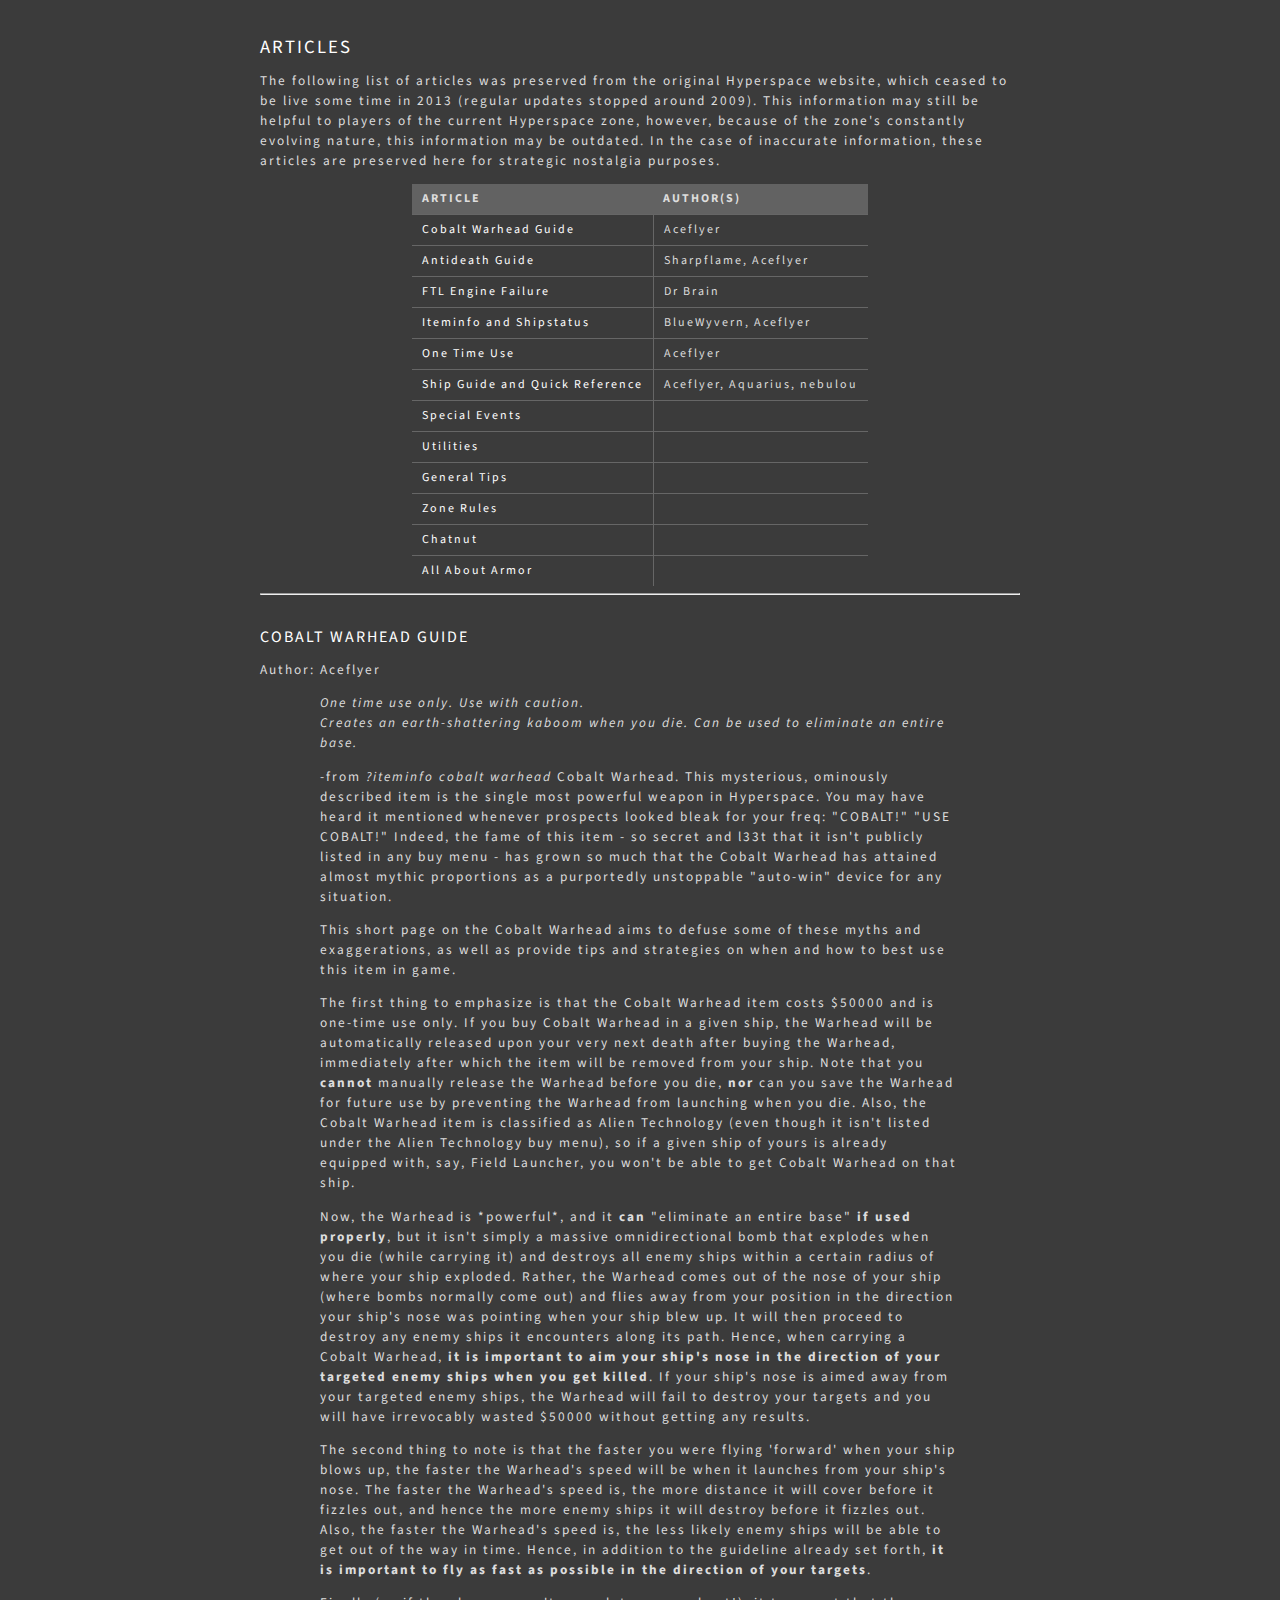
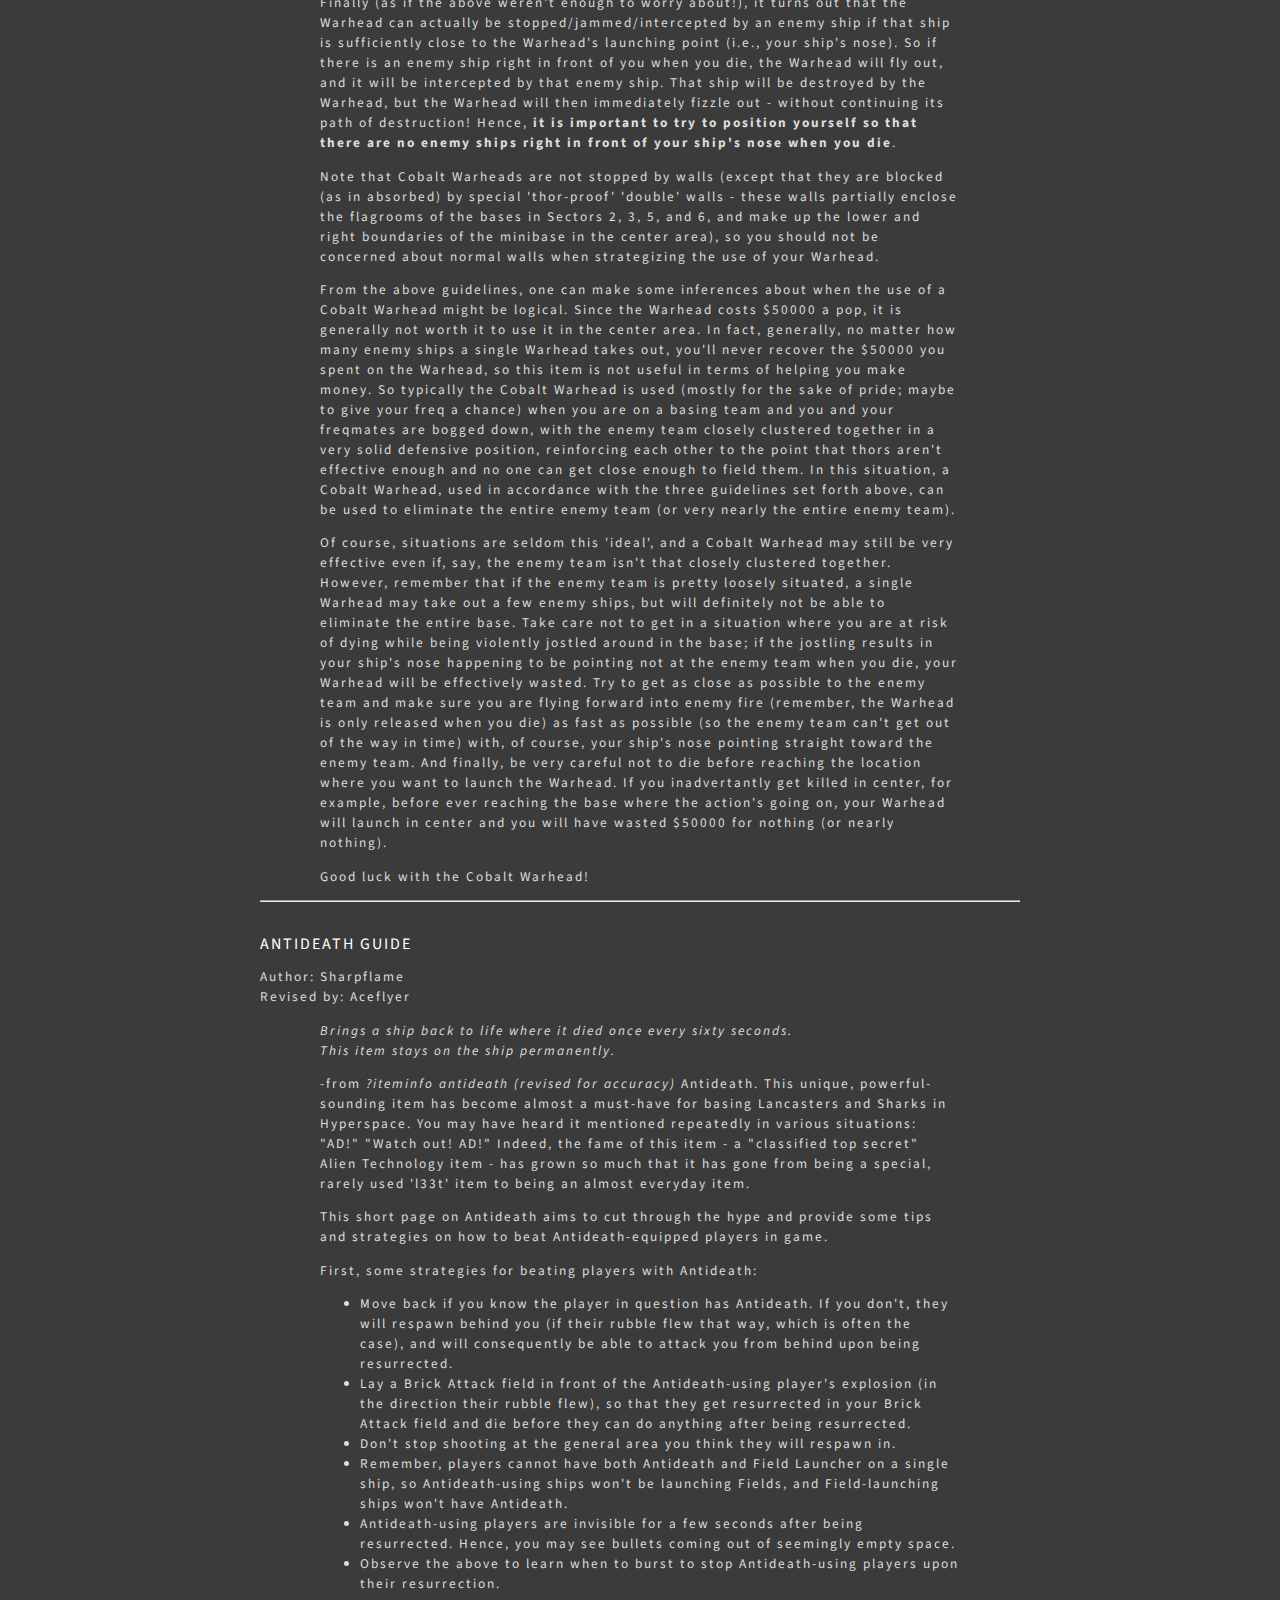
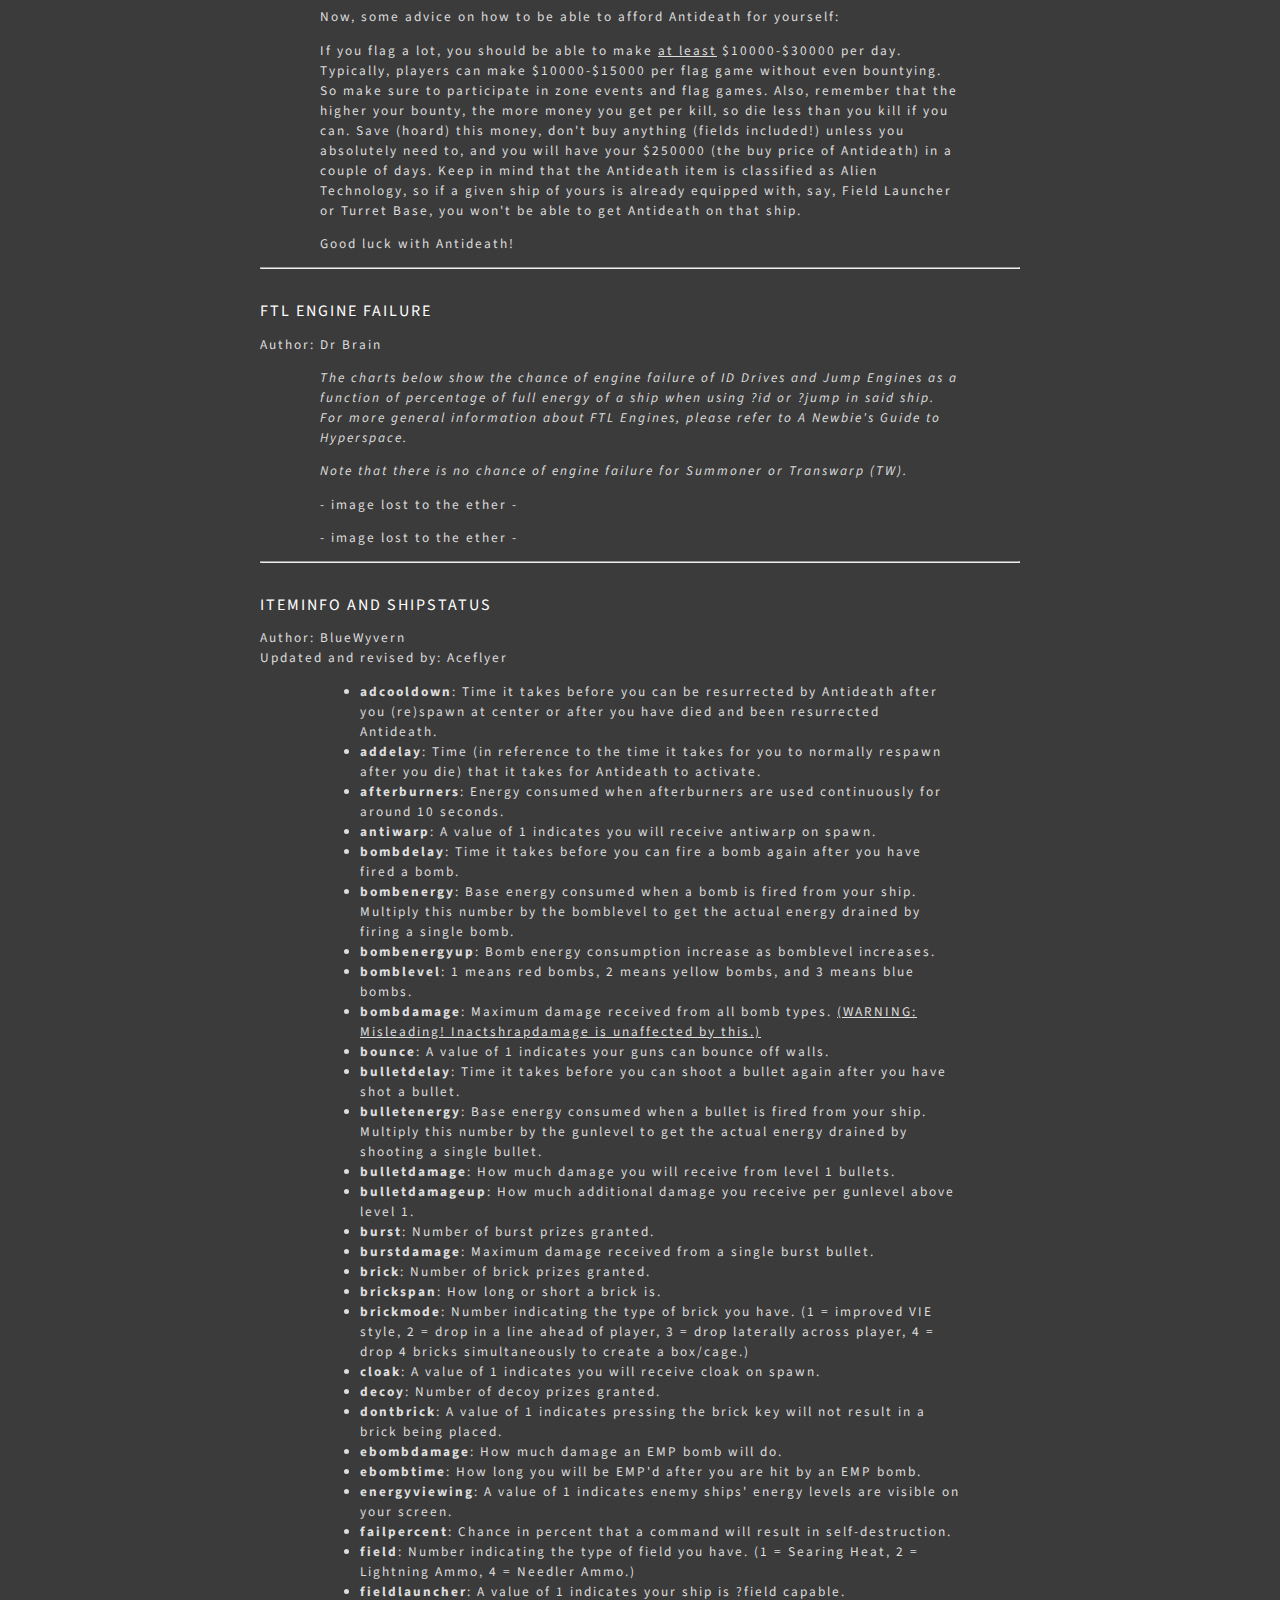
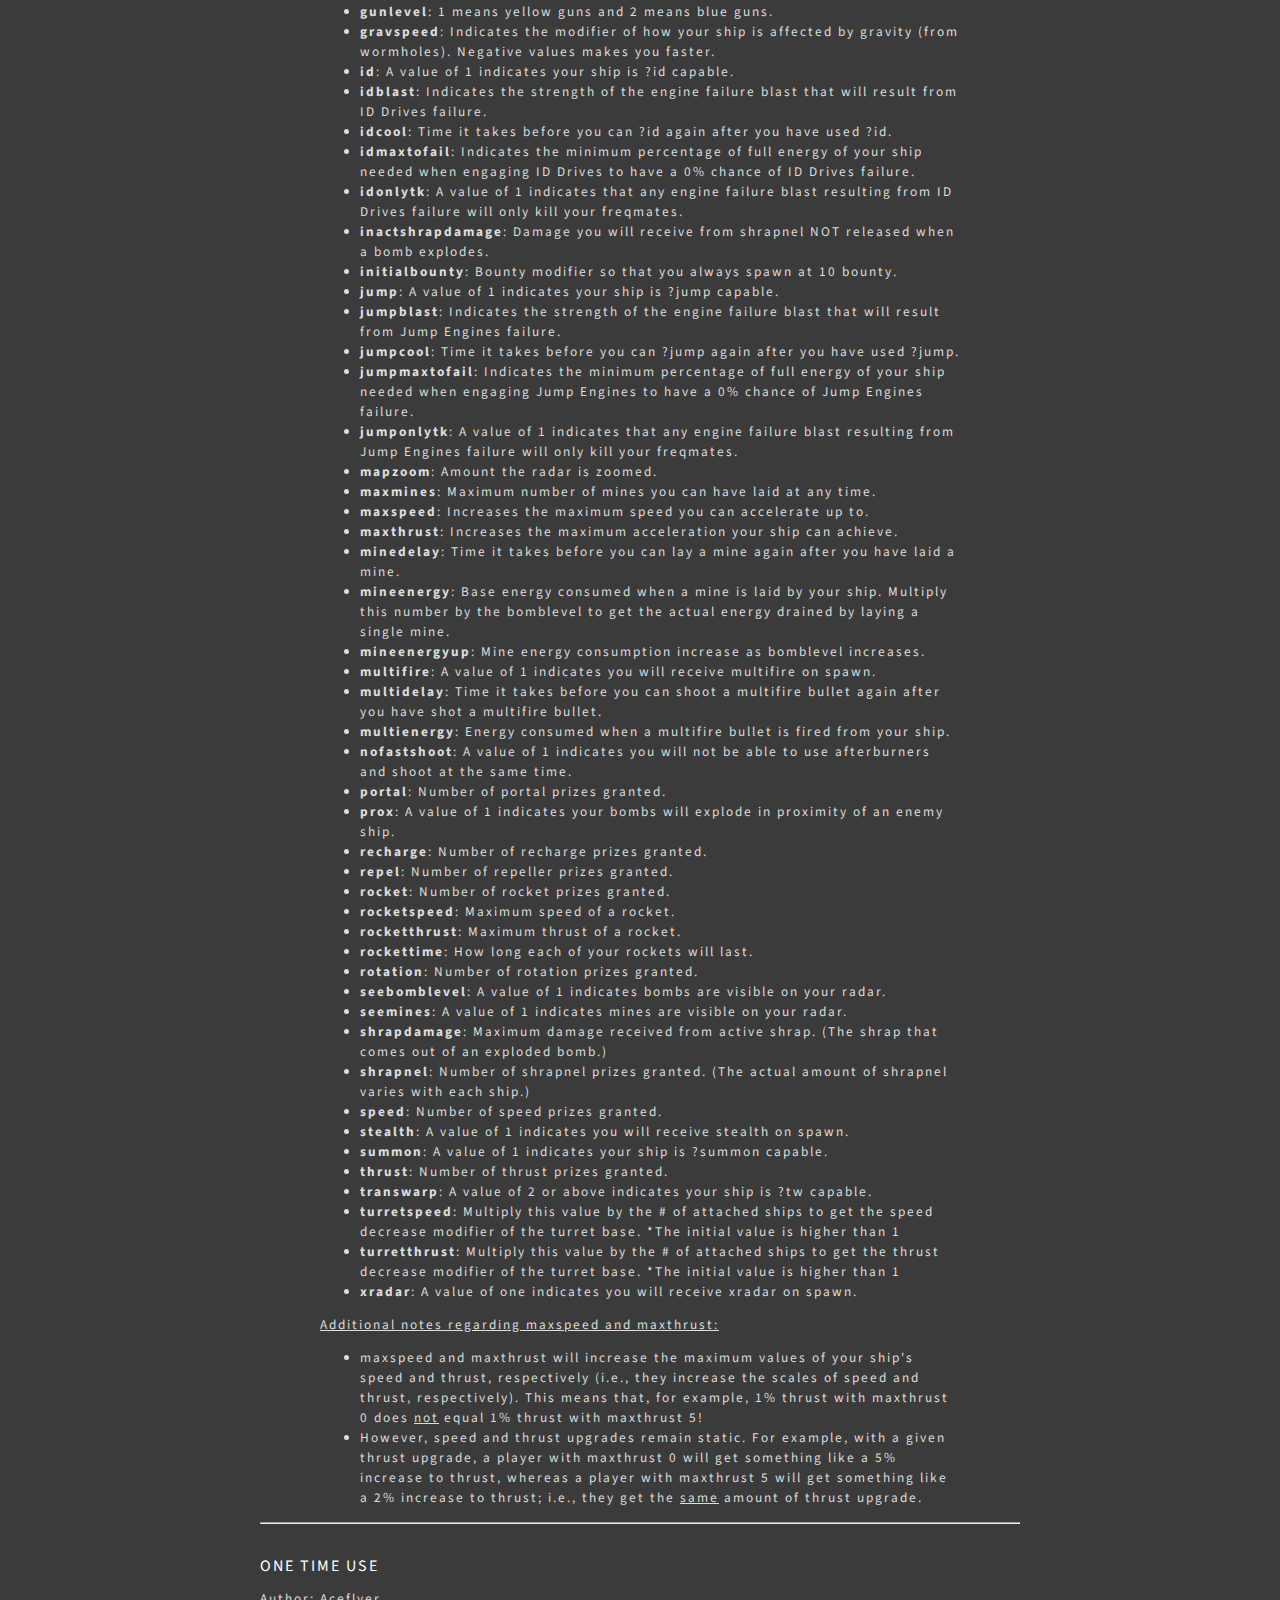
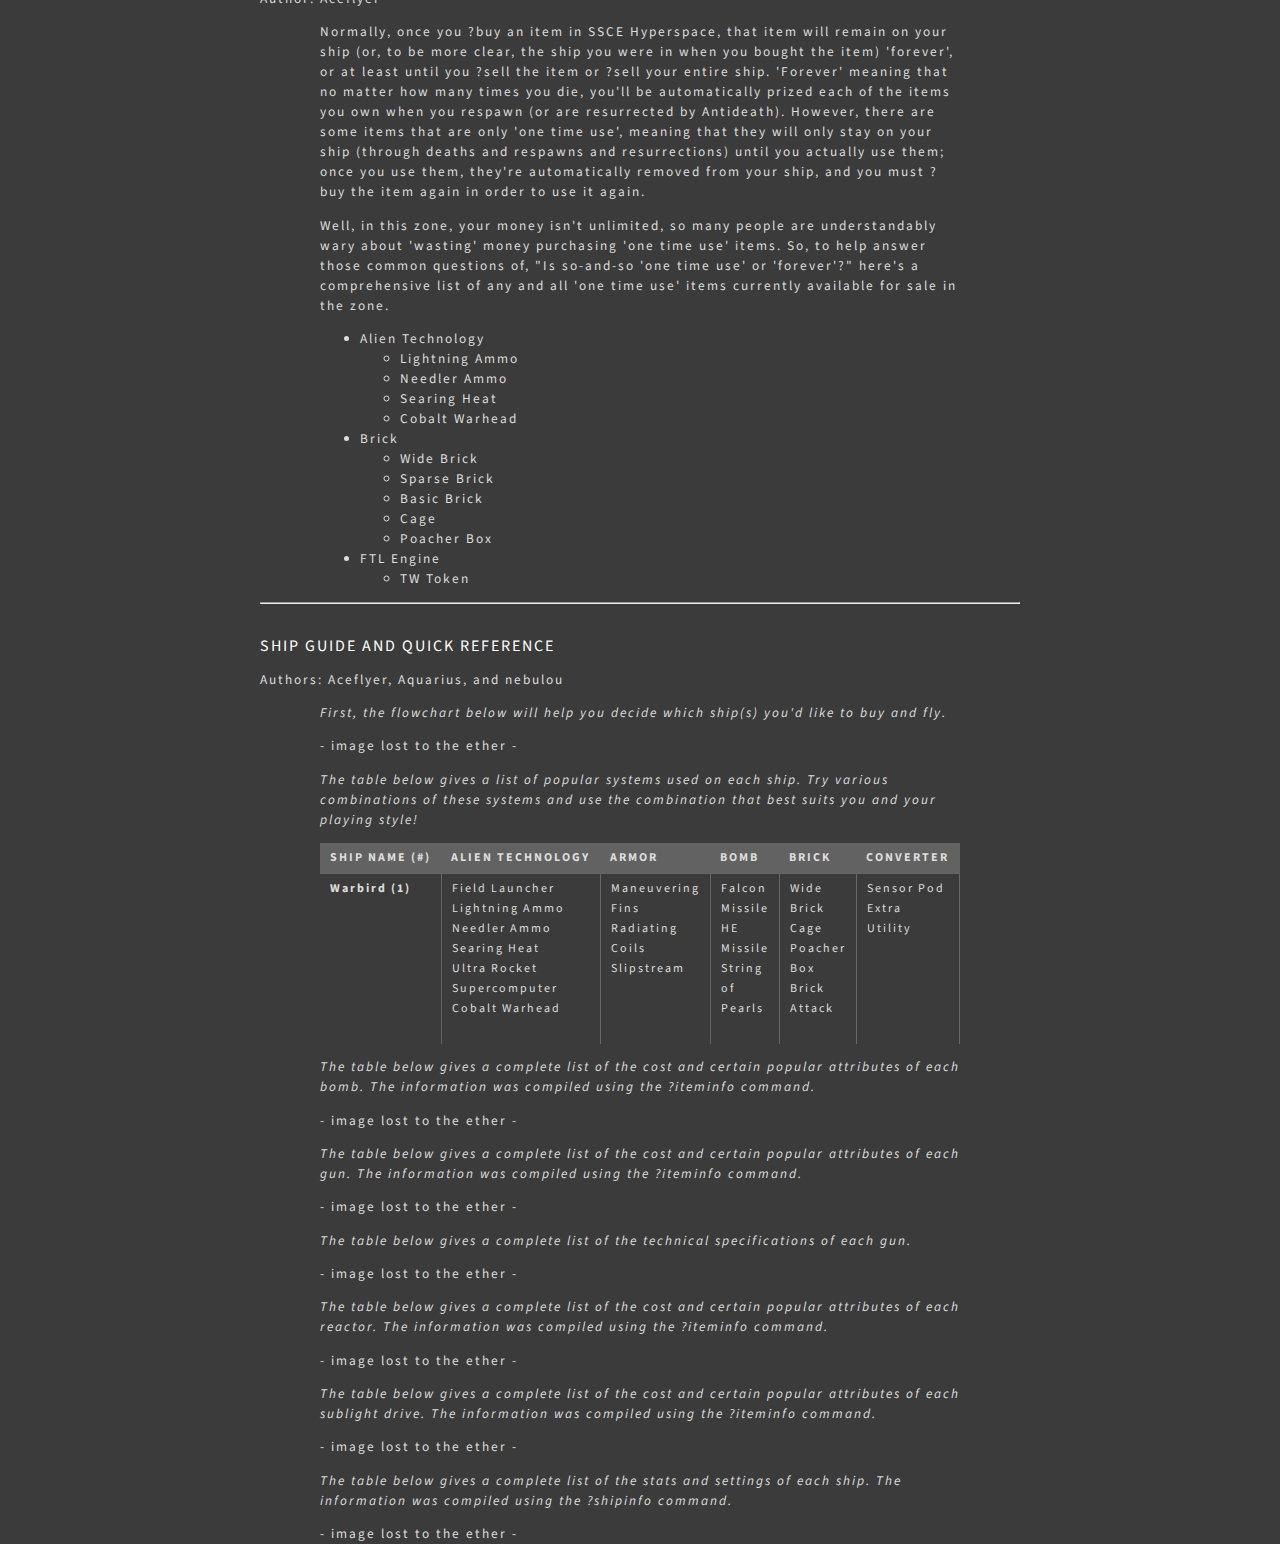
==== articles.html @ e39e13d5 "Posterity (Historical) section added" ====
<!DOCTYPE html>
<html>
<head>
  <title>SSCE Hyperspace</title>
  <meta name="description" content="The one and only SubSpace Continuum zone: SSCE Hyperspace." />
  <meta name="keywords" content="SSCE Hyperspace,Subspace Continuum,Subspace Continuum zone" />
  <meta name="viewport" content="width=device-width, initial-scale=1">
  <link href='http://fonts.googleapis.com/css?family=Source+Sans+Pro:300' rel='stylesheet' type='text/css' />
  <link href='http://fonts.googleapis.com/css?family=Source+Sans+Pro:400' rel='stylesheet' type='text/css' />
  <link rel="shortcut icon" href="favicon.ico" type="image/x-icon">
  <link rel="icon" href="favicon.ico" type="image/x-icon">
  <link rel="stylesheet" type="text/css" href="style.css" />
</head>
<body>
  <div class="center-h" id="container">
    <div id="main-content">
      <a name="staff"></a>
      <h1>Articles</h1>
      <p>The following list of articles was preserved from the original Hyperspace website, which ceased to be live some time in 2013 (regular updates stopped around 2009). This information may still be helpful to players of the current Hyperspace zone, however, because of the zone's constantly evolving nature, this information may be outdated. In the case of inaccurate information, these articles are preserved here for strategic nostalgia purposes.</p>
      <div class="tut">
        <table cellspacing="0">
          <thead>
            <tr>
              <th>Article</th>
              <th>Author(s)</th>
            </tr>
          </thead>
          <tbody>
            <!--
            <tr>
              <td>A Newbie's Guide to Hyperspace</td>
              <td></td>
            </tr>
            -->
            <tr>
              <td><a href="#article4">Cobalt Warhead Guide</a></td>
              <td>Aceflyer</td>
            </tr>
            <tr>
              <td><a href="#article3">Antideath Guide</a></td>
              <td>Sharpflame, Aceflyer</td>
            </tr>
            <tr>
              <td><a href="#article5">FTL Engine Failure</a></td>
              <td>Dr Brain</td>
            </tr>
            <tr>
              <td><a href="#article6">Iteminfo and Shipstatus</a></td>
              <td>BlueWyvern, Aceflyer</td>
            </tr>
            <tr>
              <td><a href="#article7">One Time Use</a></td>
              <td>Aceflyer</td>
            </tr>
            <tr>
              <td><a href="#article8">Ship Guide and Quick Reference</a></td>
              <td>Aceflyer, Aquarius, nebulou</td>
            </tr>
            <tr>
              <td><a href="#article9">Special Events</a></td>
              <td></td>
            </tr>
            <tr>
              <td><a href="#article10">Utilities</a></td>
              <td></td>
            </tr>
            <tr>
              <td><a href="#article11">General Tips</a></td>
              <td></td>
            </tr>
            <tr>
              <td><a href="#article12">Zone Rules</a></td>
              <td></td>
            </tr>
            <tr>
              <td><a href="#article13">Chatnut</a></td>
              <td></td>
            </tr>
            <tr>
              <td><a href="#article14">All About Armor</a></td>
              <td></td>
            </tr>
          </tr>
        </table>
      </div>
      <hr>
      <a name="article4"></a>
      <h2>Cobalt Warhead Guide</h2>
      <p>Author: Aceflyer</p>
      <div class="tut">
        <p><i>One time use only. Use with caution.<br>Creates an earth-shattering kaboom when you die. Can be used to eliminate an entire base.</i></p>
        <p>-from <i>?iteminfo cobalt warhead</i> Cobalt Warhead. This mysterious, ominously described item is the single most powerful weapon in Hyperspace. You may have heard it mentioned whenever prospects looked bleak for your freq: "COBALT!" "USE COBALT!" Indeed, the fame of this item - so secret and l33t that it isn't publicly listed in any buy menu - has grown so much that the Cobalt Warhead has attained almost mythic proportions as a purportedly unstoppable "auto-win" device for any situation.</p>
        <p>This short page on the Cobalt Warhead aims to defuse some of these myths and exaggerations, as well as provide tips and strategies on when and how to best use this item in game.</p>
        <p>The first thing to emphasize is that the Cobalt Warhead item costs $50000 and is one-time use only. If you buy Cobalt Warhead in a given ship, the Warhead will be automatically released upon your very next death after buying the Warhead, immediately after which the item will be removed from your ship. Note that you <b>cannot</b> manually release the Warhead before you die, <b>nor</b> can you save the Warhead for future use by preventing the Warhead from launching when you die. Also, the Cobalt Warhead item is classified as Alien Technology (even though it isn't listed under the Alien Technology buy menu), so if a given ship of yours is already equipped with, say, Field Launcher, you won't be able to get Cobalt Warhead on that ship.</p>
        <p>Now, the Warhead is *powerful*, and it <b>can</b> "eliminate an entire base" <b>if used properly</b>, but it isn't simply a massive omnidirectional bomb that explodes when you die (while carrying it) and destroys all enemy ships within a certain radius of where your ship exploded. Rather, the Warhead comes out of the nose of your ship (where bombs normally come out) and flies away from your position in the direction your ship's nose was pointing when your ship blew up. It will then proceed to destroy any enemy ships it encounters along its path. Hence, when carrying a Cobalt Warhead, <b>it is important to aim your ship's nose in the direction of your targeted enemy ships when you get killed</b>. If your ship's nose is aimed away from your targeted enemy ships, the Warhead will fail to destroy your targets and you will have irrevocably wasted $50000 without getting any results.</p>
        <p>The second thing to note is that the faster you were flying 'forward' when your ship blows up, the faster the Warhead's speed will be when it launches from your ship's nose. The faster the Warhead's speed is, the more distance it will cover before it fizzles out, and hence the more enemy ships it will destroy before it fizzles out. Also, the faster the Warhead's speed is, the less likely enemy ships will be able to get out of the way in time. Hence, in addition to the guideline already set forth, <b>it is important to fly as fast as possible in the direction of your targets</b>.</p>
        <p>Finally (as if the above weren't enough to worry about!), it turns out that the Warhead can actually be stopped/jammed/intercepted by an enemy ship if that ship is sufficiently close to the Warhead's launching point (i.e., your ship's nose). So if there is an enemy ship right in front of you when you die, the Warhead will fly out, and it will be intercepted by that enemy ship. That ship will be destroyed by the Warhead, but the Warhead will then immediately fizzle out - without continuing its path of destruction! Hence, <b>it is important to try to position yourself so that there are no enemy ships right in front of your ship's nose when you die</b>.</p>
        <p>Note that Cobalt Warheads are not stopped by walls (except that they are blocked (as in absorbed) by special 'thor-proof' 'double' walls - these walls partially enclose the flagrooms of the bases in Sectors 2, 3, 5, and 6, and make up the lower and right boundaries of the minibase in the center area), so you should not be concerned about normal walls when strategizing the use of your Warhead.</p>
        <p>From the above guidelines, one can make some inferences about when the use of a Cobalt Warhead might be logical. Since the Warhead costs $50000 a pop, it is generally not worth it to use it in the center area. In fact, generally, no matter how many enemy ships a single Warhead takes out, you'll never recover the $50000 you spent on the Warhead, so this item is not useful in terms of helping you make money. So typically the Cobalt Warhead is used (mostly for the sake of pride; maybe to give your freq a chance) when you are on a basing team and you and your freqmates are bogged down, with the enemy team closely clustered together in a very solid defensive position, reinforcing each other to the point that thors aren't effective enough and no one can get close enough to field them. In this situation, a Cobalt Warhead, used in accordance with the three guidelines set forth above, can be used to eliminate the entire enemy team (or very nearly the entire enemy team).</p>
        <p>Of course, situations are seldom this 'ideal', and a Cobalt Warhead may still be very effective even if, say, the enemy team isn't that closely clustered together. However, remember that if the enemy team is pretty loosely situated, a single Warhead may take out a few enemy ships, but will definitely not be able to eliminate the entire base. Take care not to get in a situation where you are at risk of dying while being violently jostled around in the base; if the jostling results in your ship's nose happening to be pointing not at the enemy team when you die, your Warhead will be effectively wasted. Try to get as close as possible to the enemy team and make sure you are flying forward into enemy fire (remember, the Warhead is only released when you die) as fast as possible (so the enemy team can't get out of the way in time) with, of course, your ship's nose pointing straight toward the enemy team. And finally, be very careful not to die before reaching the location where you want to launch the Warhead. If you inadvertantly get killed in center, for example, before ever reaching the base where the action's going on, your Warhead will launch in center and you will have wasted $50000 for nothing (or nearly nothing).</p>
        <p>Good luck with the Cobalt Warhead!</p>
      </div>
      <hr>
      <a name="article3"></a>
      <h2>Antideath Guide</h2>
      <p>Author: Sharpflame<br>Revised by: Aceflyer</p>
      <div class="tut">
        <p><i>Brings a ship back to life where it died once every sixty seconds.<br>This item stays on the ship permanently.</i></p>
        <p>-from <i>?iteminfo antideath (revised for accuracy)</i> Antideath. This unique, powerful-sounding item has become almost a must-have for basing Lancasters and Sharks in Hyperspace. You may have heard it mentioned repeatedly in various situations: "AD!" "Watch out! AD!" Indeed, the fame of this item - a "classified top secret" Alien Technology item - has grown so much that it has gone from being a special, rarely used 'l33t' item to being an almost everyday item.</p>
        <p>This short page on Antideath aims to cut through the hype and provide some tips and strategies on how to beat Antideath-equipped players in game.</p>
        <p>First, some strategies for beating players with Antideath:</p>
        <ul>
          <li>Move back if you know the player in question has Antideath. If you don't, they will respawn behind you (if their rubble flew that way, which is often the case), and will consequently be able to attack you from behind upon being resurrected.</li>
          <li>Lay a Brick Attack field in front of the Antideath-using player's explosion (in the direction their rubble flew), so that they get resurrected in your Brick Attack field and die before they can do anything after being resurrected.</li>
          <li>Don't stop shooting at the general area you think they will respawn in.</li>
          <li>Remember, players cannot have both Antideath and Field Launcher on a single ship, so Antideath-using ships won't be launching Fields, and Field-launching ships won't have Antideath.</li>
          <li>Antideath-using players are invisible for a few seconds after being resurrected. Hence, you may see bullets coming out of seemingly empty space.</li>
          <li>Observe the above to learn when to burst to stop Antideath-using players upon their resurrection.</li>
        </ul>
        <p>Now, some advice on how to be able to afford Antideath for yourself:</p>
        <p>If you flag a lot, you should be able to make <u>at least</u> $10000-$30000 per day. Typically, players can make $10000-$15000 per flag game without even bountying. So make sure to participate in zone events and flag games. Also, remember that the higher your bounty, the more money you get per kill, so die less than you kill if you can. Save (hoard) this money, don't buy anything (fields included!) unless you absolutely need to, and you will have your $250000 (the buy price of Antideath) in a couple of days. Keep in mind that the Antideath item is classified as Alien Technology, so if a given ship of yours is already equipped with, say, Field Launcher or Turret Base, you won't be able to get Antideath on that ship.</p>
        <p>Good luck with Antideath!</p>
      </div>
      <hr>
      <a name="article5"></a>
      <h2>FTL Engine Failure</h2>
      <p>Author: Dr Brain</p>
      <div class="tut">
        <p><i>The charts below show the chance of engine failure of ID Drives and Jump Engines as a function of percentage of full energy of a ship when using ?id or ?jump in said ship.<br>For more general information about FTL Engines, please refer to A Newbie's Guide to Hyperspace.</i></p>
        <p><i>Note that there is no chance of engine failure for Summoner or Transwarp (TW).</i></p>
        <p>- image lost to the ether -</p>
        <p>- image lost to the ether -</p>
      </div>
      <hr>
      <a name="article6"></a>
      <h2>Iteminfo and Shipstatus</h2>
      <p>Author: BlueWyvern<br>Updated and revised by: Aceflyer</p>
      <div class="tut">
        <ul>
          <li><b>adcooldown</b>: Time it takes before you can be resurrected by Antideath after you (re)spawn at center or after you have died and been resurrected Antideath.</li>
          <li><b>addelay</b>: Time (in reference to the time it takes for you to normally respawn after you die) that it takes for Antideath to activate.</li>
          <li><b>afterburners</b>: Energy consumed when afterburners are used continuously for around 10 seconds.</li>
          <li><b>antiwarp</b>: A value of 1 indicates you will receive antiwarp on spawn.</li>
          <li><b>bombdelay</b>: Time it takes before you can fire a bomb again after you have fired a bomb.</li>
          <li><b>bombenergy</b>: Base energy consumed when a bomb is fired from your ship. Multiply this number by the bomblevel to get the actual energy drained by firing a single bomb.</li>
          <li><b>bombenergyup</b>: Bomb energy consumption increase as bomblevel increases.</li>
          <li><b>bomblevel</b>: 1 means red bombs, 2 means yellow bombs, and 3 means blue bombs.</li>
          <li><b>bombdamage</b>: Maximum damage received from all bomb types. <u>(WARNING: Misleading! Inactshrapdamage is unaffected by this.)</u></li>
          <li><b>bounce</b>: A value of 1 indicates your guns can bounce off walls.</li>
          <li><b>bulletdelay</b>: Time it takes before you can shoot a bullet again after you have shot a bullet.</li>
          <li><b>bulletenergy</b>: Base energy consumed when a bullet is fired from your ship. Multiply this number by the gunlevel to get the actual energy drained by shooting a single bullet.</li>
          <li><b>bulletdamage</b>: How much damage you will receive from level 1 bullets.</li>
          <li><b>bulletdamageup</b>: How much additional damage you receive per gunlevel above level 1.</li>
          <li><b>burst</b>: Number of burst prizes granted.</li>
          <li><b>burstdamage</b>: Maximum damage received from a single burst bullet.</li>
          <li><b>brick</b>: Number of brick prizes granted.</li>
          <li><b>brickspan</b>: How long or short a brick is.</li>
          <li><b>brickmode</b>: Number indicating the type of brick you have. (1 = improved VIE style, 2 = drop in a line ahead of player, 3 = drop laterally across player, 4 = drop 4 bricks simultaneously to create a box/cage.)</li>
          <li><b>cloak</b>: A value of 1 indicates you will receive cloak on spawn.</li>
          <li><b>decoy</b>: Number of decoy prizes granted.</li>
          <li><b>dontbrick</b>: A value of 1 indicates pressing the brick key will not result in a brick being placed.</li>
          <li><b>ebombdamage</b>: How much damage an EMP bomb will do.</li>
          <li><b>ebombtime</b>: How long you will be EMP'd after you are hit by an EMP bomb.</li>
          <li><b>energyviewing</b>: A value of 1 indicates enemy ships' energy levels are visible on your screen.</li>
          <li><b>failpercent</b>: Chance in percent that a command will result in self-destruction.</li>
          <li><b>field</b>: Number indicating the type of field you have. (1 = Searing Heat, 2 = Lightning Ammo, 4 = Needler Ammo.)</li>
          <li><b>fieldlauncher</b>: A value of 1 indicates your ship is ?field capable.</li>
          <li><b>gunlevel</b>: 1 means yellow guns and 2 means blue guns.</li>
          <li><b>gravspeed</b>: Indicates the modifier of how your ship is affected by gravity (from wormholes). Negative values makes you faster.</li>
          <li><b>id</b>: A value of 1 indicates your ship is ?id capable.</li>
          <li><b>idblast</b>: Indicates the strength of the engine failure blast that will result from ID Drives failure.</li>
          <li><b>idcool</b>: Time it takes before you can ?id again after you have used ?id.</li>
          <li><b>idmaxtofail</b>: Indicates the minimum percentage of full energy of your ship needed when engaging ID Drives to have a 0% chance of ID Drives failure.</li>
          <li><b>idonlytk</b>: A value of 1 indicates that any engine failure blast resulting from ID Drives failure will only kill your freqmates.</li>
          <li><b>inactshrapdamage</b>: Damage you will receive from shrapnel NOT released when a bomb explodes.</li>
          <li><b>initialbounty</b>: Bounty modifier so that you always spawn at 10 bounty.</li>
          <li><b>jump</b>: A value of 1 indicates your ship is ?jump capable.</li>
          <li><b>jumpblast</b>: Indicates the strength of the engine failure blast that will result from Jump Engines failure.</li>
          <li><b>jumpcool</b>: Time it takes before you can ?jump again after you have used ?jump.</li>
          <li><b>jumpmaxtofail</b>: Indicates the minimum percentage of full energy of your ship needed when engaging Jump Engines to have a 0% chance of Jump Engines failure.</li>
          <li><b>jumponlytk</b>: A value of 1 indicates that any engine failure blast resulting from Jump Engines failure will only kill your freqmates.</li>
          <li><b>mapzoom</b>: Amount the radar is zoomed.</li>
          <li><b>maxmines</b>: Maximum number of mines you can have laid at any time.</li>
          <li><b>maxspeed</b>: Increases the maximum speed you can accelerate up to.</li>
          <li><b>maxthrust</b>: Increases the maximum acceleration your ship can achieve.</li>
          <li><b>minedelay</b>: Time it takes before you can lay a mine again after you have laid a mine.</li>
          <li><b>mineenergy</b>: Base energy consumed when a mine is laid by your ship. Multiply this number by the bomblevel to get the actual energy drained by laying a single mine.</li>
          <li><b>mineenergyup</b>: Mine energy consumption increase as bomblevel increases.</li>
          <li><b>multifire</b>: A value of 1 indicates you will receive multifire on spawn.</li>
          <li><b>multidelay</b>: Time it takes before you can shoot a multifire bullet again after you have shot a multifire bullet.</li>
          <li><b>multienergy</b>: Energy consumed when a multifire bullet is fired from your ship.</li>
          <li><b>nofastshoot</b>: A value of 1 indicates you will not be able to use afterburners and shoot at the same time.</li>
          <li><b>portal</b>: Number of portal prizes granted.</li>
          <li><b>prox</b>: A value of 1 indicates your bombs will explode in proximity of an enemy ship.</li>
          <li><b>recharge</b>: Number of recharge prizes granted.</li>
          <li><b>repel</b>: Number of repeller prizes granted.</li>
          <li><b>rocket</b>: Number of rocket prizes granted.</li>
          <li><b>rocketspeed</b>: Maximum speed of a rocket.</li>
          <li><b>rocketthrust</b>: Maximum thrust of a rocket.</li>
          <li><b>rockettime</b>: How long each of your rockets will last.</li>
          <li><b>rotation</b>: Number of rotation prizes granted.</li>
          <li><b>seebomblevel</b>: A value of 1 indicates bombs are visible on your radar.</li>
          <li><b>seemines</b>: A value of 1 indicates mines are visible on your radar.</li>
          <li><b>shrapdamage</b>: Maximum damage received from active shrap. (The shrap that comes out of an exploded bomb.)</li>
          <li><b>shrapnel</b>: Number of shrapnel prizes granted. (The actual amount of shrapnel varies with each ship.)</li>
          <li><b>speed</b>: Number of speed prizes granted.</li>
          <li><b>stealth</b>: A value of 1 indicates you will receive stealth on spawn.</li>
          <li><b>summon</b>: A value of 1 indicates your ship is ?summon capable.</li>
          <li><b>thrust</b>: Number of thrust prizes granted.</li>
          <li><b>transwarp</b>: A value of 2 or above indicates your ship is ?tw capable.</li>
          <li><b>turretspeed</b>: Multiply this value by the # of attached ships to get the speed decrease modifier of the turret base. *The initial value is higher than 1</li>
          <li><b>turretthrust</b>: Multiply this value by the # of attached ships to get the thrust decrease modifier of the turret base. *The initial value is higher than 1</li>
          <li><b>xradar</b>: A value of one indicates you will receive xradar on spawn.</li>
        </ul>
        <p><u>Additional notes regarding maxspeed and maxthrust:</u></p>
        <ul>
          <li>maxspeed and maxthrust will increase the maximum values of your ship's speed and thrust, respectively (i.e., they increase the scales of speed and thrust, respectively). This means that, for example, 1% thrust with maxthrust 0 does <u>not</u> equal 1% thrust with maxthrust 5!</li>
          <li>However, speed and thrust upgrades remain static. For example, with a given thrust upgrade, a player with maxthrust 0 will get something like a 5% increase to thrust, whereas a player with maxthrust 5 will get something like a 2% increase to thrust; i.e., they get the <u>same</u> amount of thrust upgrade.</li>
        </ul>
      </div>
      <hr>
      <a name="article7"></a>
      <h2>One Time Use</h2>
      <p>Author: Aceflyer</p>
      <div class="tut">
        <p>Normally, once you ?buy an item in SSCE Hyperspace, that item will remain on your ship (or, to be more clear, the ship you were in when you bought the item) 'forever', or at least until you ?sell the item or ?sell your entire ship. 'Forever' meaning that no matter how many times you die, you'll be automatically prized each of the items you own when you respawn (or are resurrected by Antideath). However, there are some items that are only 'one time use', meaning that they will only stay on your ship (through deaths and respawns and resurrections) until you actually use them; once you use them, they're automatically removed from your ship, and you must ?buy the item again in order to use it again.</p>
        <p>Well, in this zone, your money isn't unlimited, so many people are understandably wary about 'wasting' money purchasing 'one time use' items. So, to help answer those common questions of, "Is so-and-so 'one time use' or 'forever'?" here's a comprehensive list of any and all 'one time use' items currently available for sale in the zone.</p>
        <ul>
          <li>Alien Technology</li>
          <ul>
            <li>Lightning Ammo</li>
            <li>Needler Ammo</li>
            <li>Searing Heat</li>
            <li>Cobalt Warhead</li>
          </ul>
          <li>Brick</li>
          <ul>
            <li>Wide Brick</li>
            <li>Sparse Brick</li>
            <li>Basic Brick</li>
            <li>Cage</li>
            <li>Poacher Box</li>
          </ul>
          <li>FTL Engine</li>
          <ul>
            <li>TW Token</li>
          </ul>
        </ul>
      </div>
      <hr>
      <a name="article8"></a>
      <h2>Ship Guide and Quick Reference</h2>
      <p>Authors: Aceflyer, Aquarius, and nebulou</p>
      <div class="tut">
        <p><i>First, the flowchart below will help you decide which ship(s) you'd like to buy and fly.</i></p>
        <p>- image lost to the ether -</p>
        <p><i>The table below gives a list of popular systems used on each ship. Try various combinations of these systems and use the combination that best suits you and your playing style!</i></p>
        <div class="overflow">
          <table cellspacing="0">
            <thead>
              <tr>
                <th>Ship Name (#)</th>
                <th>Alien Technology</th>
                <th>Armor</th>
                <th>Bomb</th>
                <th>Brick</th>
                <th>Converter</th>
                <th>FTL Engine</th>
                <th>Gun</th>
                <th>Reactor</th>
                <th>Sensor</th>
                <th>Sublight Drive</th>
                <th>Utility</th>
              </tr>
            </thead>
            <tbody>
              <tr>
                <td>Warbird (1)</td>
                <td>Field Launcher<br>
                  Lightning Ammo<br>
                  Needler Ammo<br>
                  Searing Heat<br>
                  Ultra Rocket<br>
                  Supercomputer<br>
                  Cobalt Warhead</td>
                <td>Maneuvering Fins<br>
                  Radiating Coils<br>
                  Slipstream</td>
                <td>Falcon Missile<br>
                  HE Missile<br>
                  String of Pearls</td>
                <td>Wide Brick<br>
                  Cage<br>
                  Poacher Box<br>
                  Brick Attack</td>
                <td>Sensor Pod<br>
                  Extra Utility</tc>
                <td>ID Drives<br>
                  TW Pass</td>
                <td>Pulse Laser<br>
                  Shredder</td>
                <td>Compression Core</td>
                <td>Enhanced Sensors<br>
                  Combat Sensors<br>
                  Extended Sensors<br>
                  Energy Scanner</td>
                <td>Retro Rockets<br>
                  IceFire<br>
                  Semiwarp Burners</td>
                <td>Tunnel Runner<br>
                  Siege Pack<br>
                  Extra Speed<br>
                  Extra Thrust</td>
              </tr>
            </tbody>
          </table>
        </div>
        <p><i>The table below gives a complete list of the cost and certain popular attributes of each bomb. The information was compiled using the ?iteminfo command.</i></p>
        <p>- image lost to the ether -</p>
        <p><i>The table below gives a complete list of the cost and certain popular attributes of each gun. The information was compiled using the ?iteminfo command.</i></p>
        <p>- image lost to the ether -</p>
        <p><i>The table below gives a complete list of the technical specifications of each gun.</i></p>
        <p>- image lost to the ether -</p>
        <p><i>The table below gives a complete list of the cost and certain popular attributes of each reactor. The information was compiled using the ?iteminfo command.</i></p>
        <p>- image lost to the ether -</p>
        <p><i>The table below gives a complete list of the cost and certain popular attributes of each sublight drive. The information was compiled using the ?iteminfo command.</i></p>
        <p>- image lost to the ether -</p>
        <p><i>The table below gives a complete list of the stats and settings of each ship. The information was compiled using the ?shipinfo command.</i></p>
        <p>- image lost to the ether -</p>
      </div>
    </div>
  </div>
</body>
</html>
---- style.css ----
/* ************************************************************************** */
/*
    Logo: #FFFFFF, #3B78FF
    Background: #3B3B3B [Original: #3F3B34]
*/
/* ************************************************************************** */

html, body
{
  font-family: 'Source Sans Pro', sans-serif;
  font-weight: 400;
  background-color: #3b3b3b; /* #3F3B34; */
  height: 100%;
  width: 100%;
  margin: 0px;
}

#about-links, #tool-links, #ref-links, #dev-links, #history-links
{
  height: 0px;
  text-align: center;
  overflow: hidden;
}

#about-links a, #tool-links a, #ref-links a, #dev-links a, #history-links a
{
  font-weight: 300;
  margin-right: 10px;
  margin-left: 10px;
}

.vertical-nav-links
{
  margin: 0px;
  line-height: 1.5em;
  text-align: left;
  letter-spacing: 2px;
  font-size: 14pt;
  /* font-style: italic; */
  /* outline:1px solid yellow; */
}

ul.sub-links {margin:0;padding:0;float:right;font-size:10pt;}

ul.sub-links li {display:inline-block;}

a
{
  font-family: 'Source Sans Pro', sans-serif;
  font-weight: 400;
  color: #FFF;
  text-decoration: none;
}

a:hover
{
  //text-decoration: underline;
  color: #3B78FF;
}

#hs-logo
{
  max-width: 400px;
  height: auto;
}

#center-container
{
  position: absolute;
  left: 50%;
  top: 50%;
  -webkit-transform: translateX(-50%) translateY(-50%);
  transform: translateX(-50%) translateY(-50%);
  max-width:760px;
}

#container {
  max-width:760px;
  margin: 20px auto;

  font-family: 'Source Sans Pro', sans-serif;
  font-weight: 400;
  color: #DDD;
  text-decoration: none;
  line-height: 1.5em;
  text-align: left;
  letter-spacing: 2px;
  font-size: 10pt;
}

h1, h2, h3, h4, h5, h6 {
  color: #FFF;
  font-weight: 400;
  text-transform:uppercase;
}
#container h1 {
  margin-top: 2em;
  font-size: 14pt;
}
#container h2 {
  margin-top: 2em;
  font-size: 12pt;
}
#container h3 {
  margin-top: 2em;
  font-size: 10pt;
}

.tut {width: 640px;margin:0 auto;padding:0;}
.tut > table {margin:0 auto;}
.tut > .overflow {overflow:auto;}

.tut-img {max-width:640px;max-height:300px;margin:0 auto;}

.news-headline {background-color:rgba(255,255,255,0.1);}
.news-author {float:right;}

th {white-space:nowrap;}

.nowrap {white-space:nowrap;}





























table {
	font-size:12px;
	/*
  text-shadow: 1px 1px 0px #fff;
	background:#eaebec;
	border:#ccc 1px solid;

	-moz-border-radius:3px;
	-webkit-border-radius:3px;
	border-radius:3px;

	-moz-box-shadow: 0 1px 2px #d1d1d1;
	-webkit-box-shadow: 0 1px 2px #d1d1d1;
	box-shadow: 0 1px 2px #d1d1d1;
  */
}
table th {
	padding:5px 10px;
	/*
  border-top:1px solid #fafafa;
	border-bottom:1px solid #e0e0e0;
  */

	background: rgba(255,255,255,0.2);
	/*
  background: -webkit-gradient(linear, left top, left bottom, from(#ededed), to(#ebebeb));
	background: -moz-linear-gradient(top,  #ededed,  #ebebeb);
  */

  text-transform:uppercase;
}
table th:first-child {
	text-align: left;
	padding-left: 10px;
}
table tr:first-child th:first-child {
	/*
  -moz-border-radius-topleft:3px;
	-webkit-border-top-left-radius:3px;
	border-top-left-radius:3px;
  */
}
table tr:first-child th:last-child {
	/*
  -moz-border-radius-topright:3px;
	-webkit-border-top-right-radius:3px;
	border-top-right-radius:3px;
  */
}
table tr {
  text-align: left;
  padding-left: 10px;
}
table th.center,
table td.center {
	text-align: center;
	padding-left:10px;
}
table th.right,
table td.right {
	text-align: right;
	padding-right:10px;
}
table td:first-child {
	text-align: left;
	padding-left:10px;
	border-left: 0;
}
table td {
	padding:5px 10px;
	border-top: 1px solid #666;
	border-left: 1px solid #666;
  /*
	border-bottom:1px solid #e0e0e0;

	//background: #fafafa;
	//background: -webkit-gradient(linear, left top, left bottom, from(#fbfbfb), to(#fafafa));
	//background: -moz-linear-gradient(top,  #fbfbfb,  #fafafa);
  */
}
table tr td:first-child {
  font-weight:bold;
  vertical-align: text-top; /* not really necessary, should do this to all td */
}
table tr td {
  vertical-align: text-top;
}
table tr.even td {
/*
	background: #f6f6f6;
	background: -webkit-gradient(linear, left top, left bottom, from(#f8f8f8), to(#f6f6f6));
	background: -moz-linear-gradient(top,  #f8f8f8,  #f6f6f6);
  */
}
table tr:last-child td {
	border-bottom:0;
}
table tr:last-child td:first-child {
	/*
  -moz-border-radius-bottomleft:3px;
	-webkit-border-bottom-left-radius:3px;
	border-bottom-left-radius:3px;
  */
}
table tr:last-child td:last-child {
	/*
  -moz-border-radius-bottomright:3px;
	-webkit-border-bottom-right-radius:3px;
	border-bottom-right-radius:3px;
  */
}
table tr:hover td {
	background: rgba(255,255,255,0.1);
	/*
  background: -webkit-gradient(linear, left top, left bottom, from(#f2f2f2), to(#f0f0f0));
	background: -moz-linear-gradient(top,  #f2f2f2,  #f0f0f0);
  */
}

table.nostyle {
  border:0;margin:0 -20px;padding:0;background:none;box-shadow:none;
}
table.nostyle td {
  white-space:nowrap;
}
table.nostyle td.right {
  text-align:right;
}
















































@media all and (max-width: 600px) and (min-width: 0px)
{
  #hs-logo
  {
    display: block;
    width: 90%;
    height: auto;
    margin: auto;
  }

  #center-container
  {
    width: 90%;
    top: 10%;
    -webkit-transform: translateX(-50%);
    transform: translateX(-50%);
  }
}






#getContinuumNow {
	position: absolute;
	display: block;
	top: 0;
	right: 5%;
	padding: 0 10px 0 48px;
	background: rgba(0,0,0,0.15);
	//border-radius: 0 0 3px 3px;
	border: 1px solid rgba(255,255,255,0.5);
	border-top: none;

	font-size: 1.25em;
	color: #fff;
	line-height:34px;
	text-decoration: none;

	transition: color 200ms ease-out;
}
	#getContinuumNow:hover { color: #84b3eb; }
	#getContinuumNow:before {
		content: '';
		display: block;
		position: absolute;
		top: 0;
		left: 10px;
		height: 40px;
		width:29px;
		background:url("SSLogoSmall.png");
		background-repeat: no-repeat;
		transition: none;
	}
	#getContinuumNow:hover:before {
		transform: rotateY(360deg);
		transition: transform 600ms ease-out;
	}
	#getContinuumNow:after {
		content: '';
		display: block;
		position: absolute;
		top: 0;
		left: 0;
		width: 0%;
		height: 100%;
		background-color: rgba(255, 255, 255, 0.6);
		transition: none;
	}
	#getContinuumNow:hover:after {
		width: 100%;
		background-color: rgba(255,255,255,0);
		transition: all 300ms ease-out;
	}
#needHelp {
	position: absolute;
	display: block;
	top: 40px;
	right: 5%;
	padding: 0 5px 0 6px;
	background: rgba(0,0,0,0.15);
	border-radius: 0 0 4px 4px;
	border: 1px solid rgba(255,255,255,0.5);

    font-size: 0.887em;
	color: #fff;
	line-height:19px;
	text-decoration: none;
	transition: color 200ms ease-out;
}
	#needHelp:hover { color: #84b3eb; }
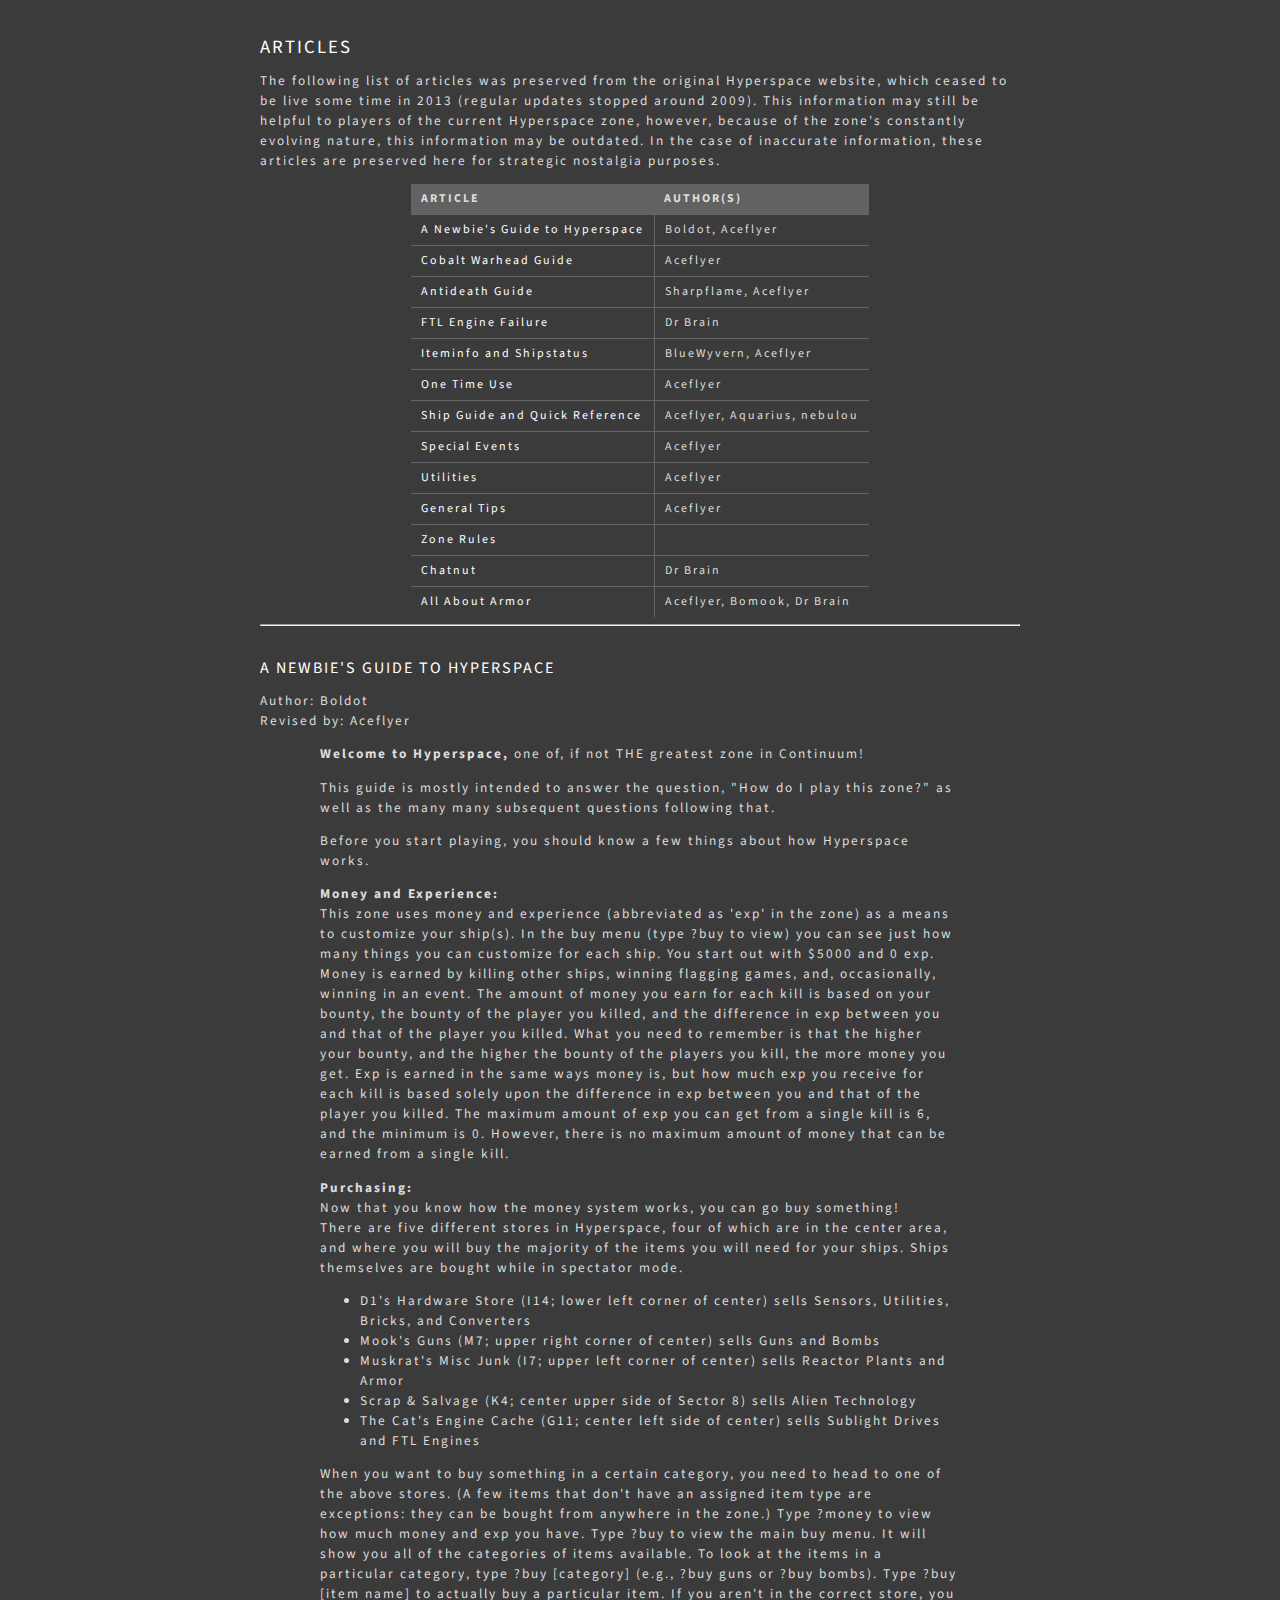
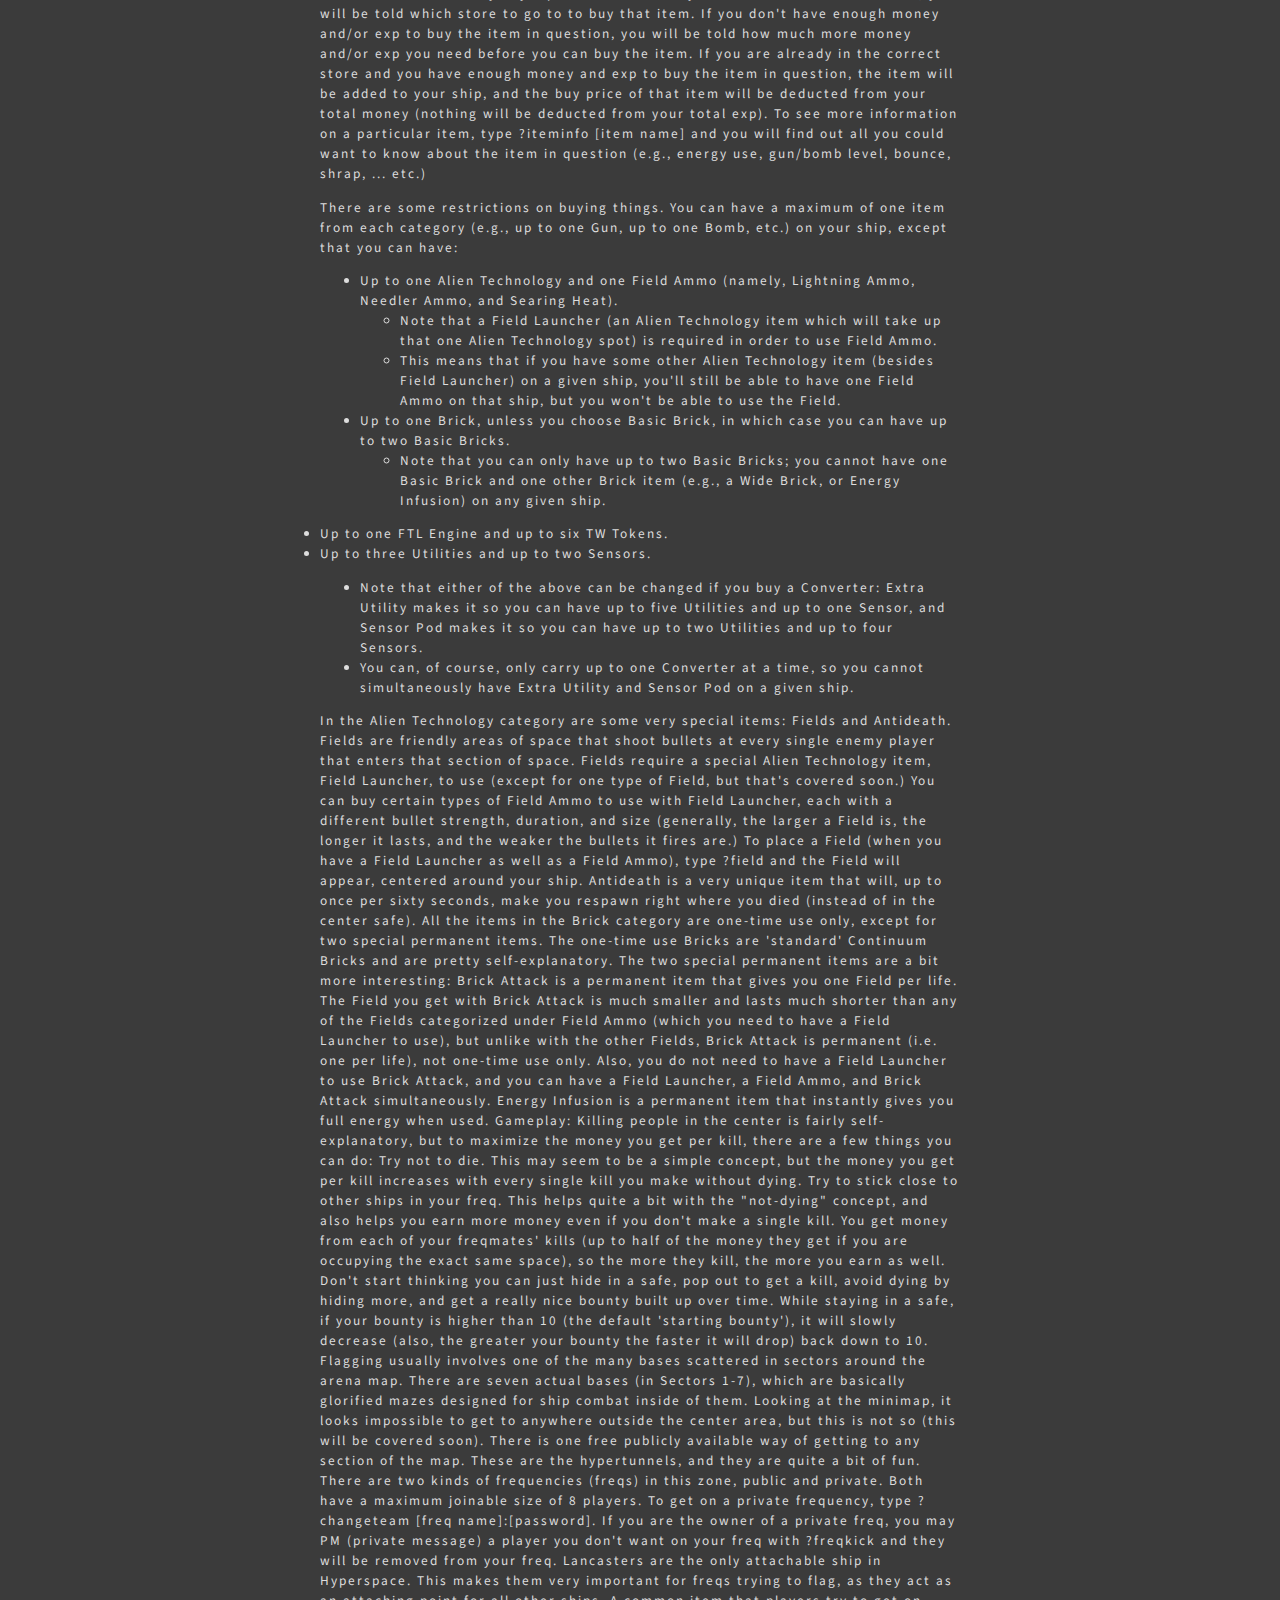
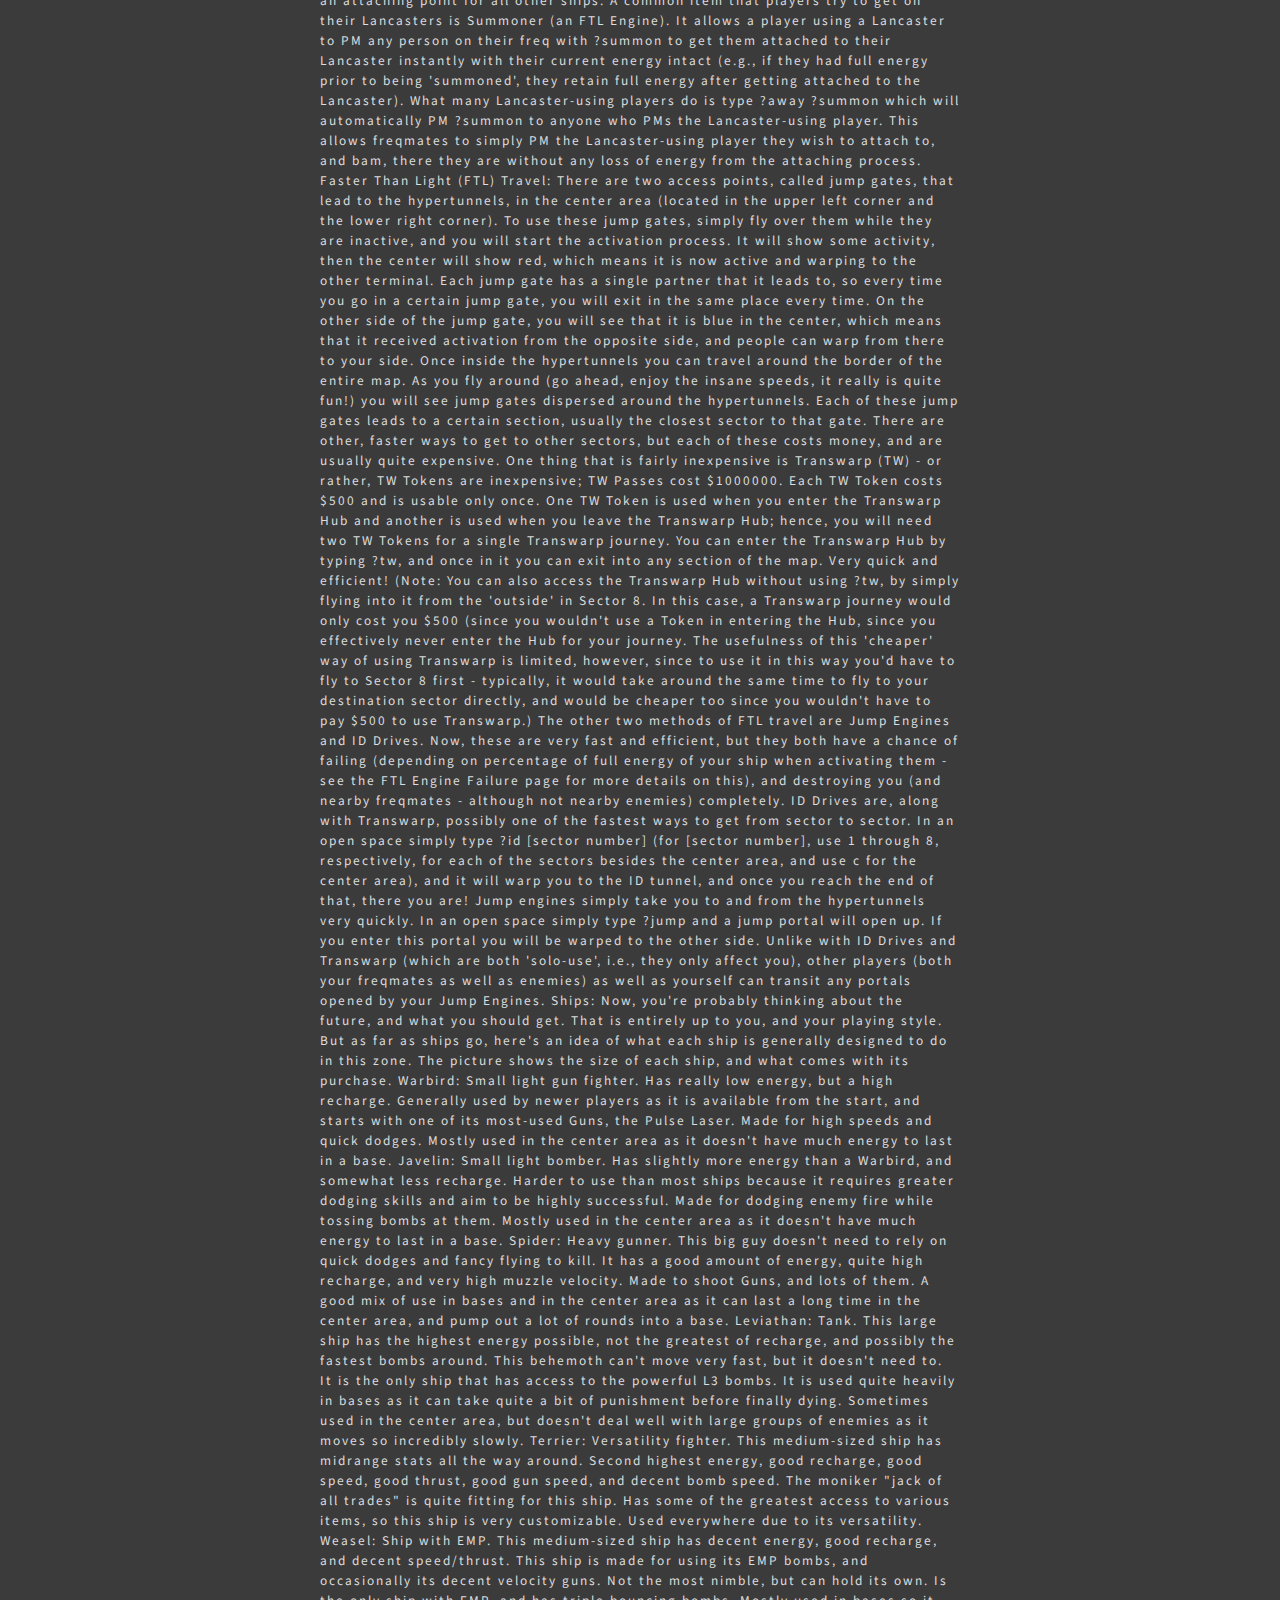
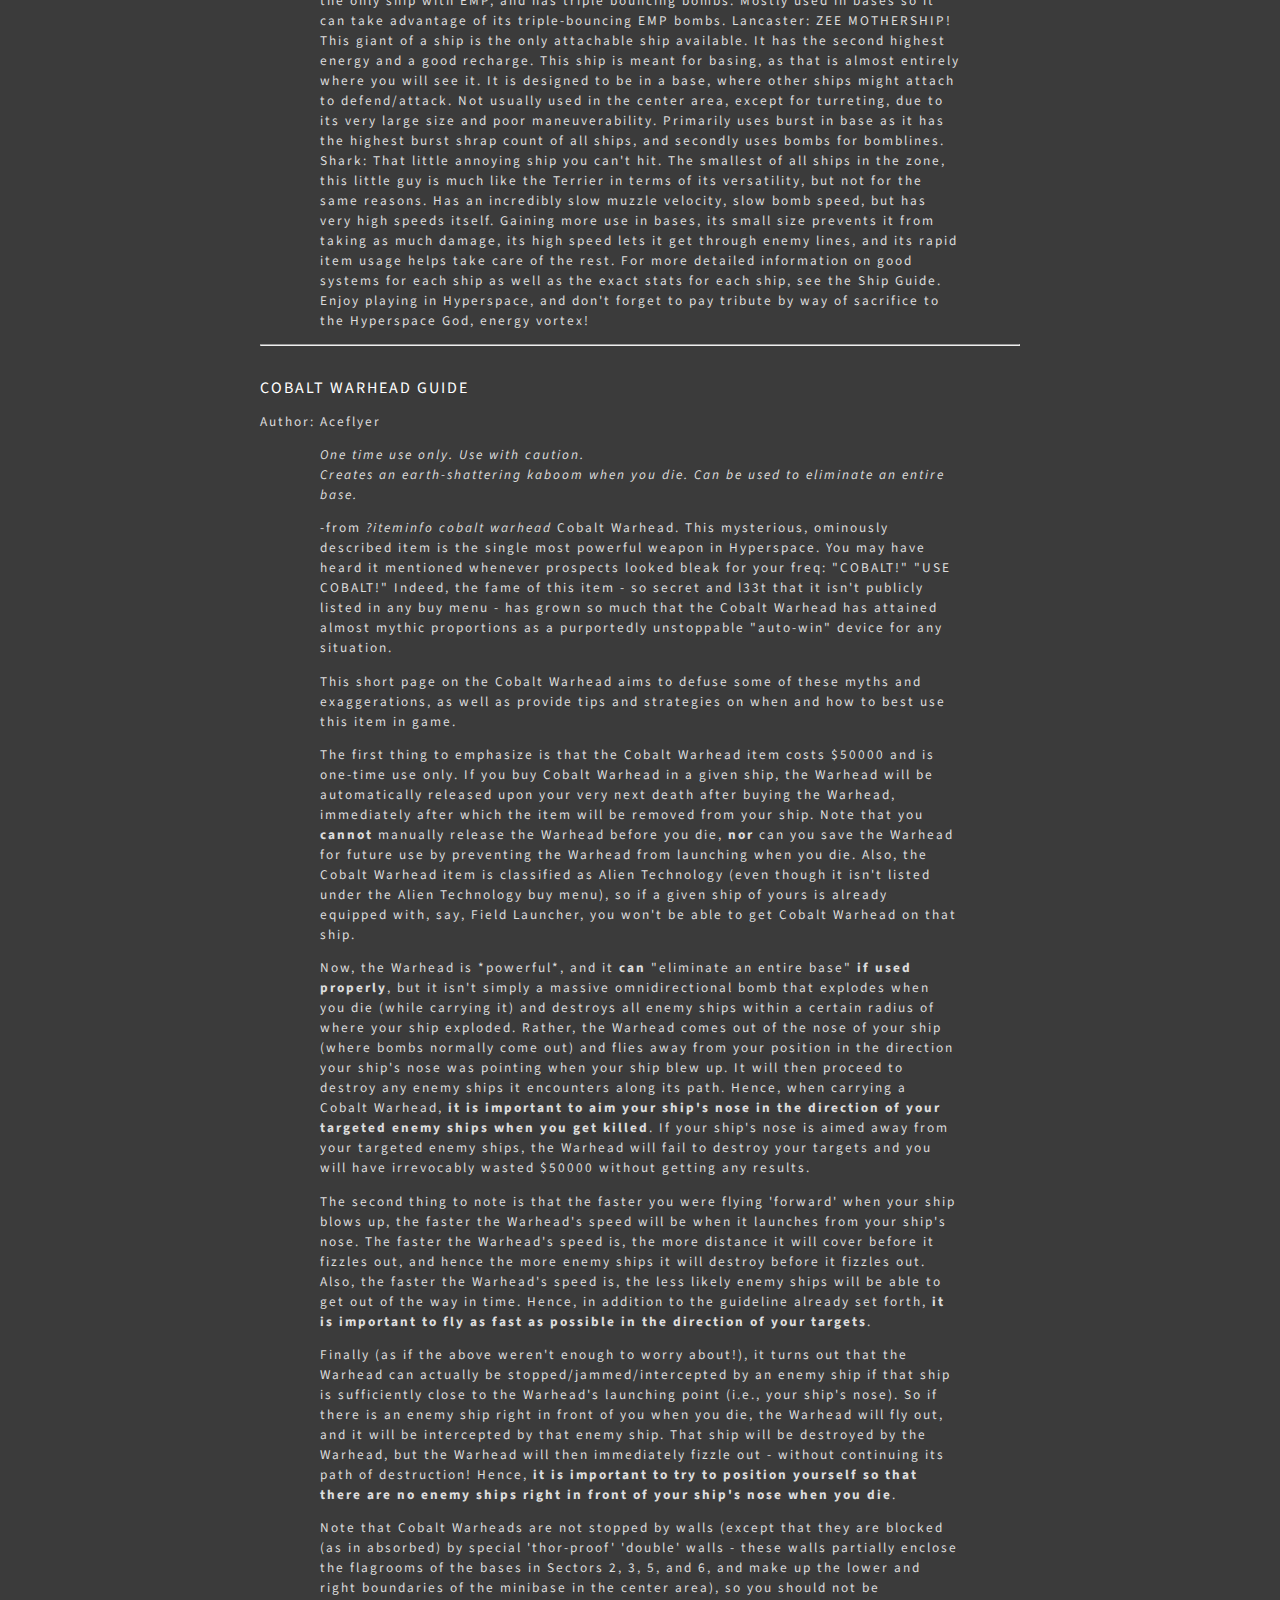
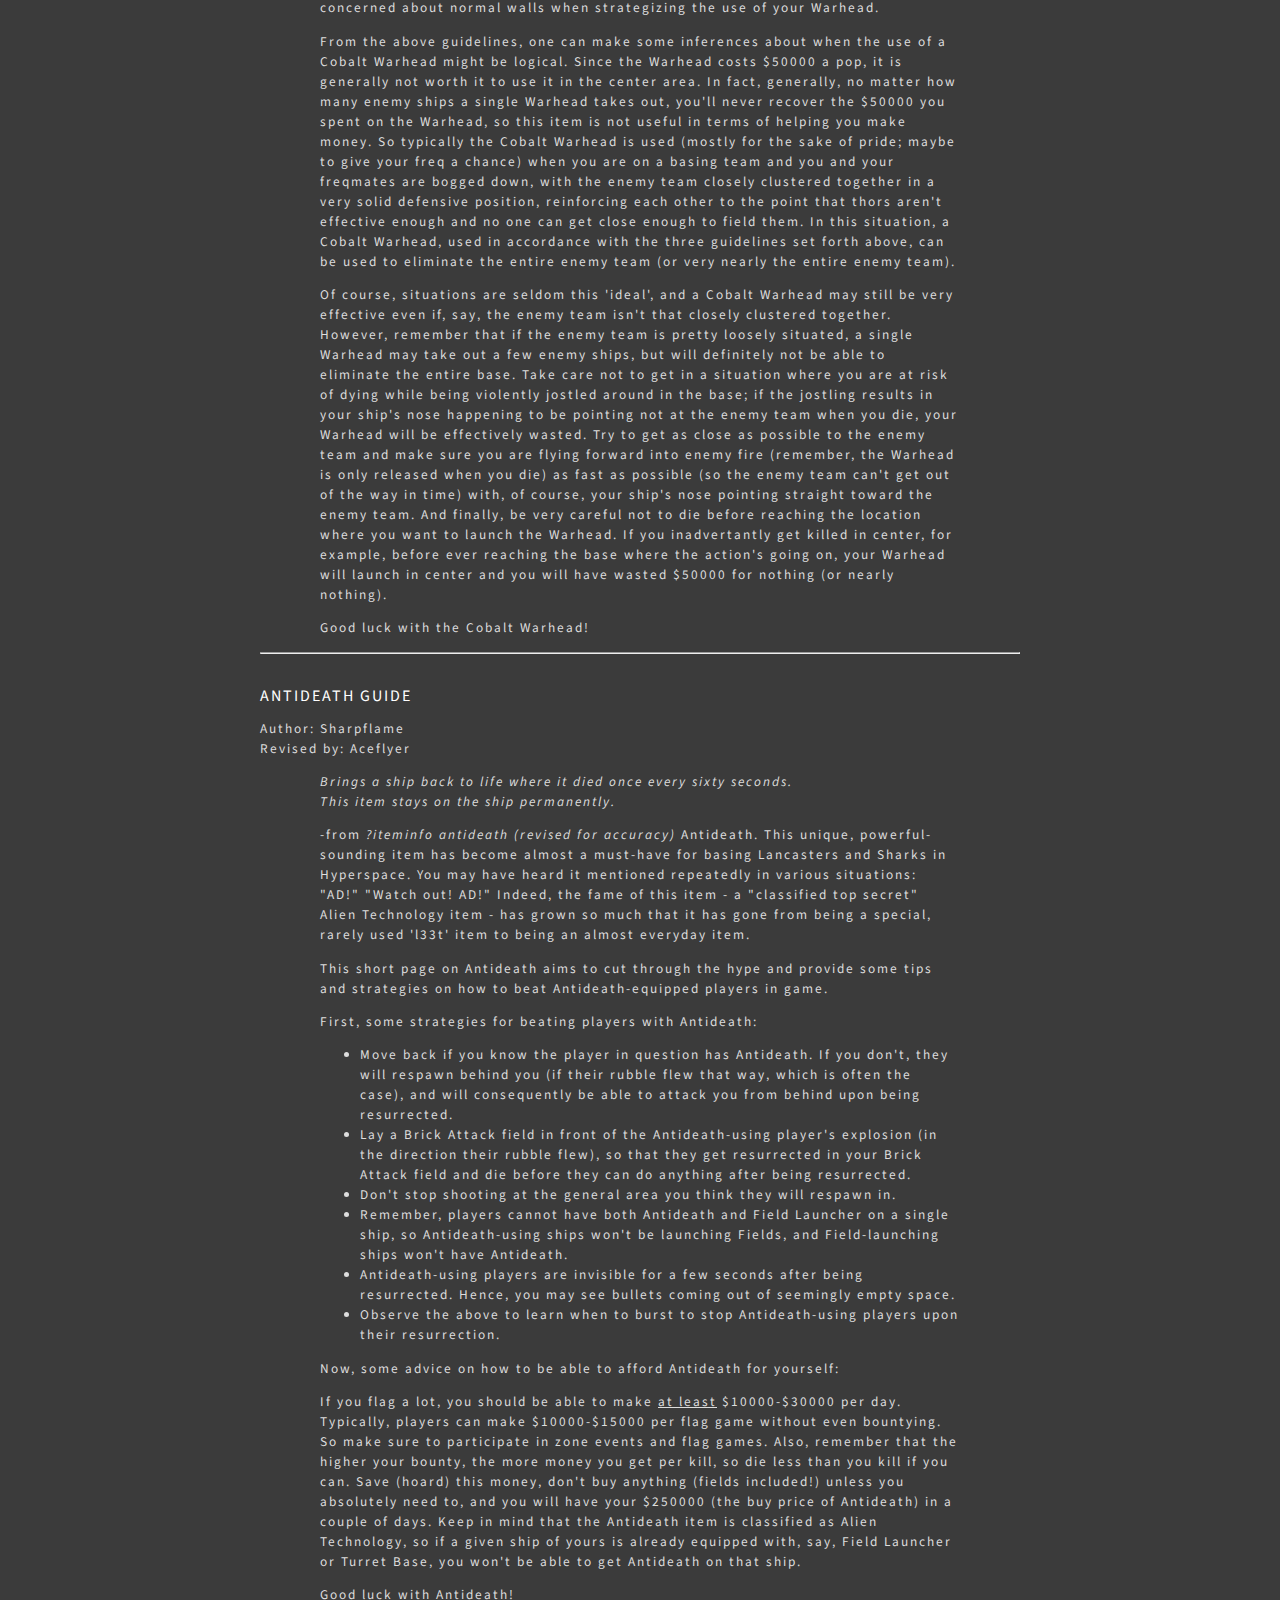
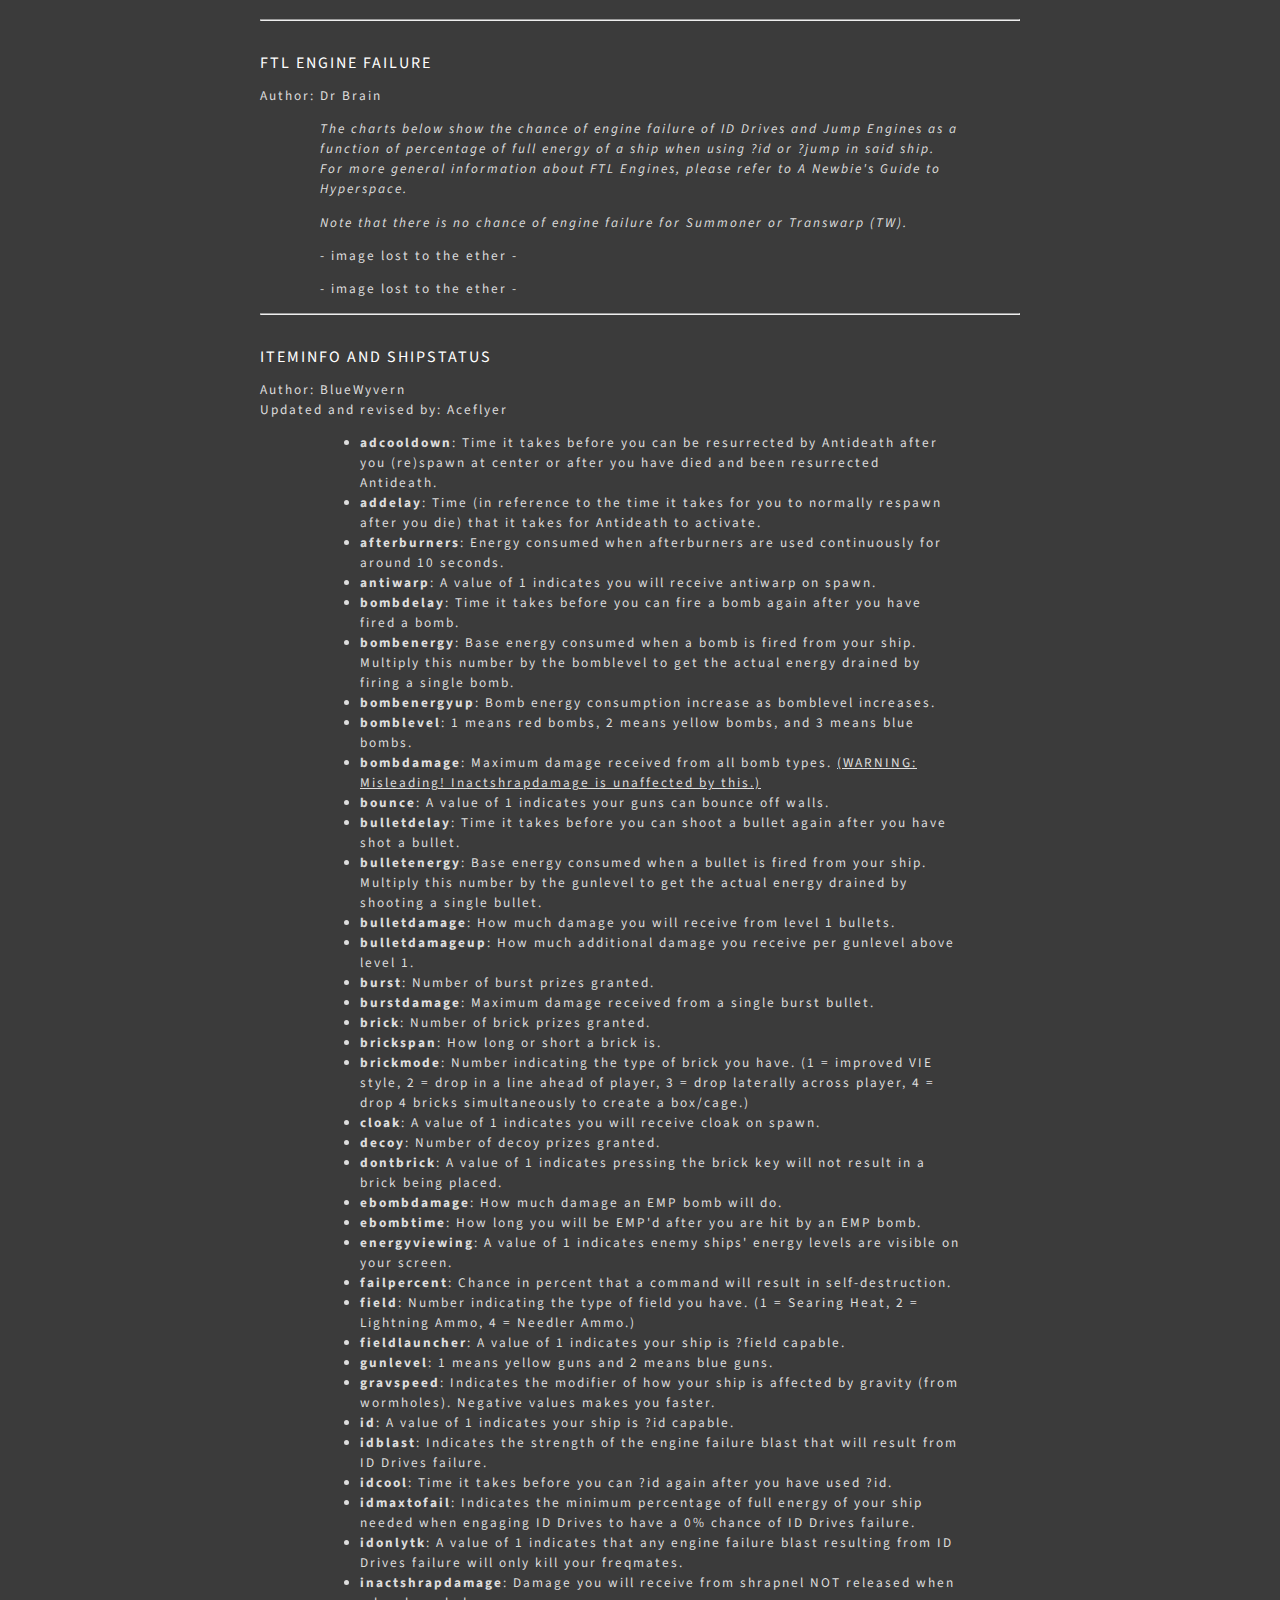
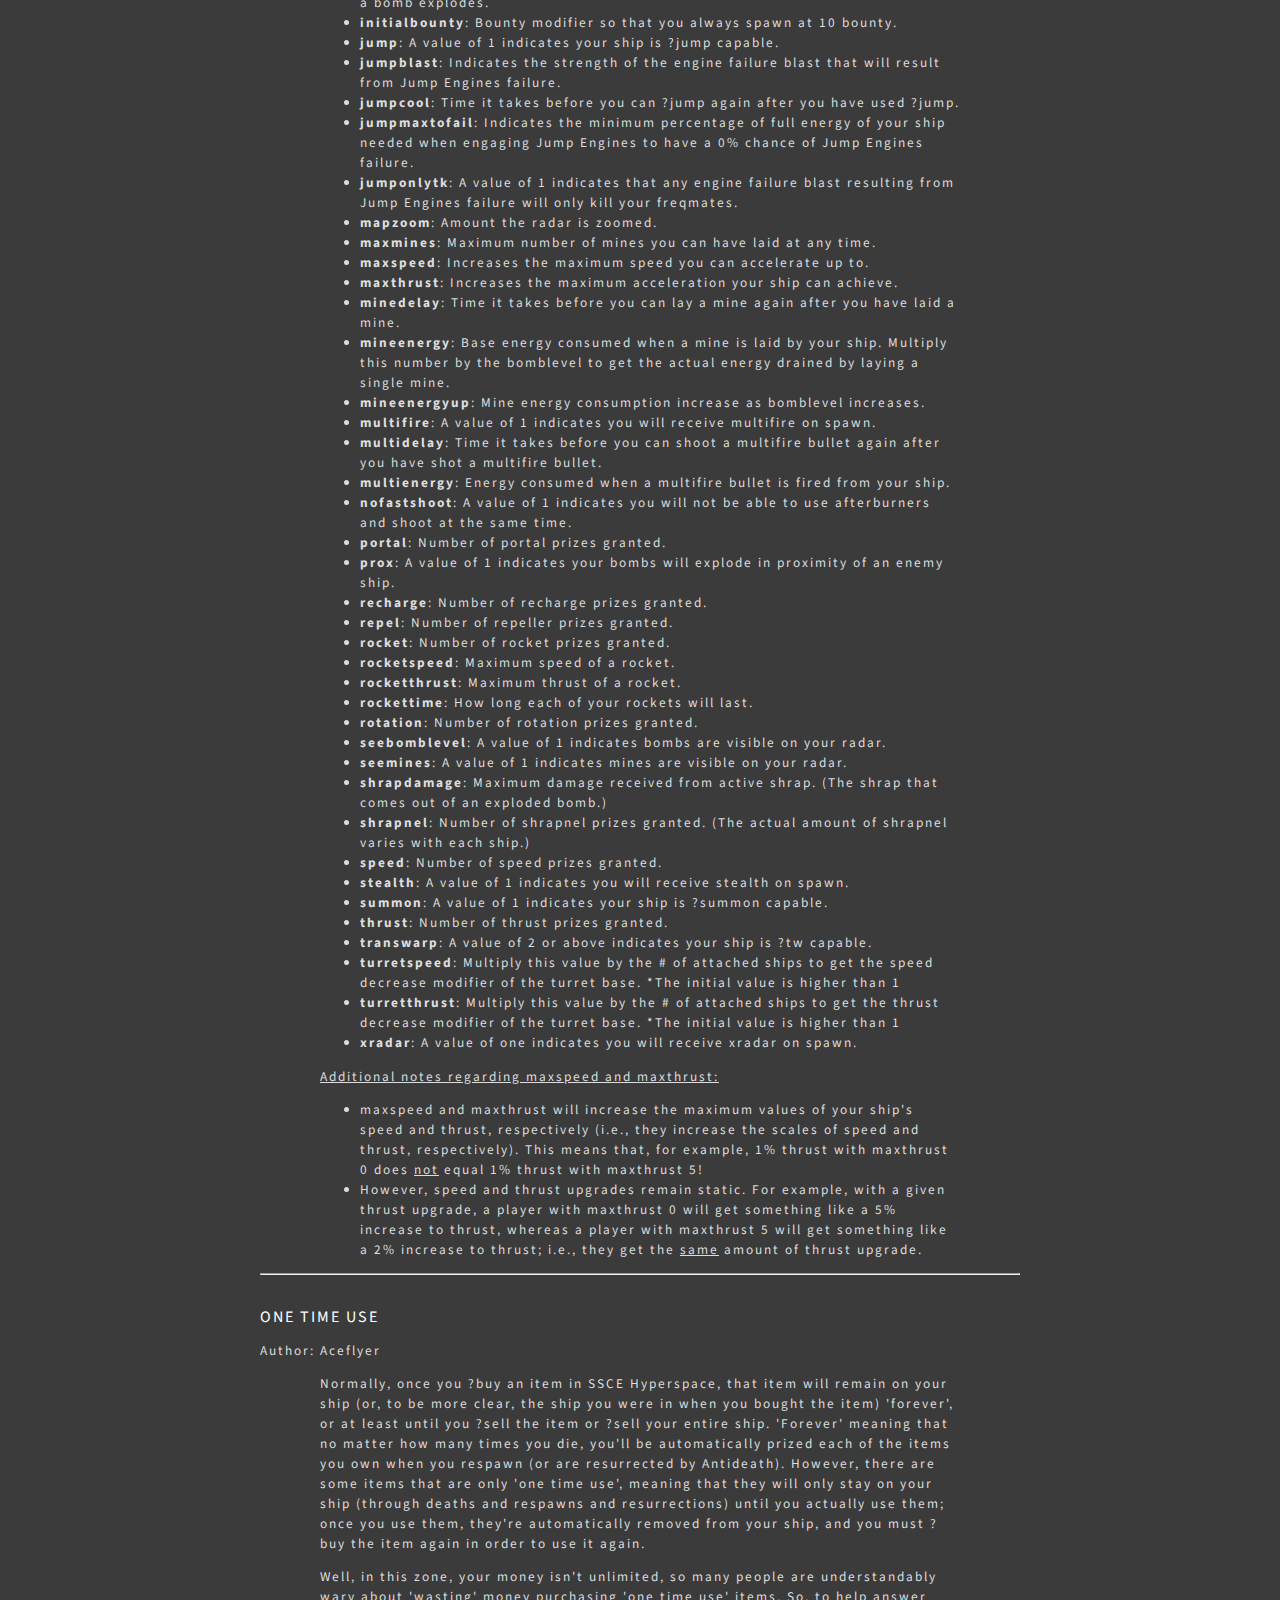
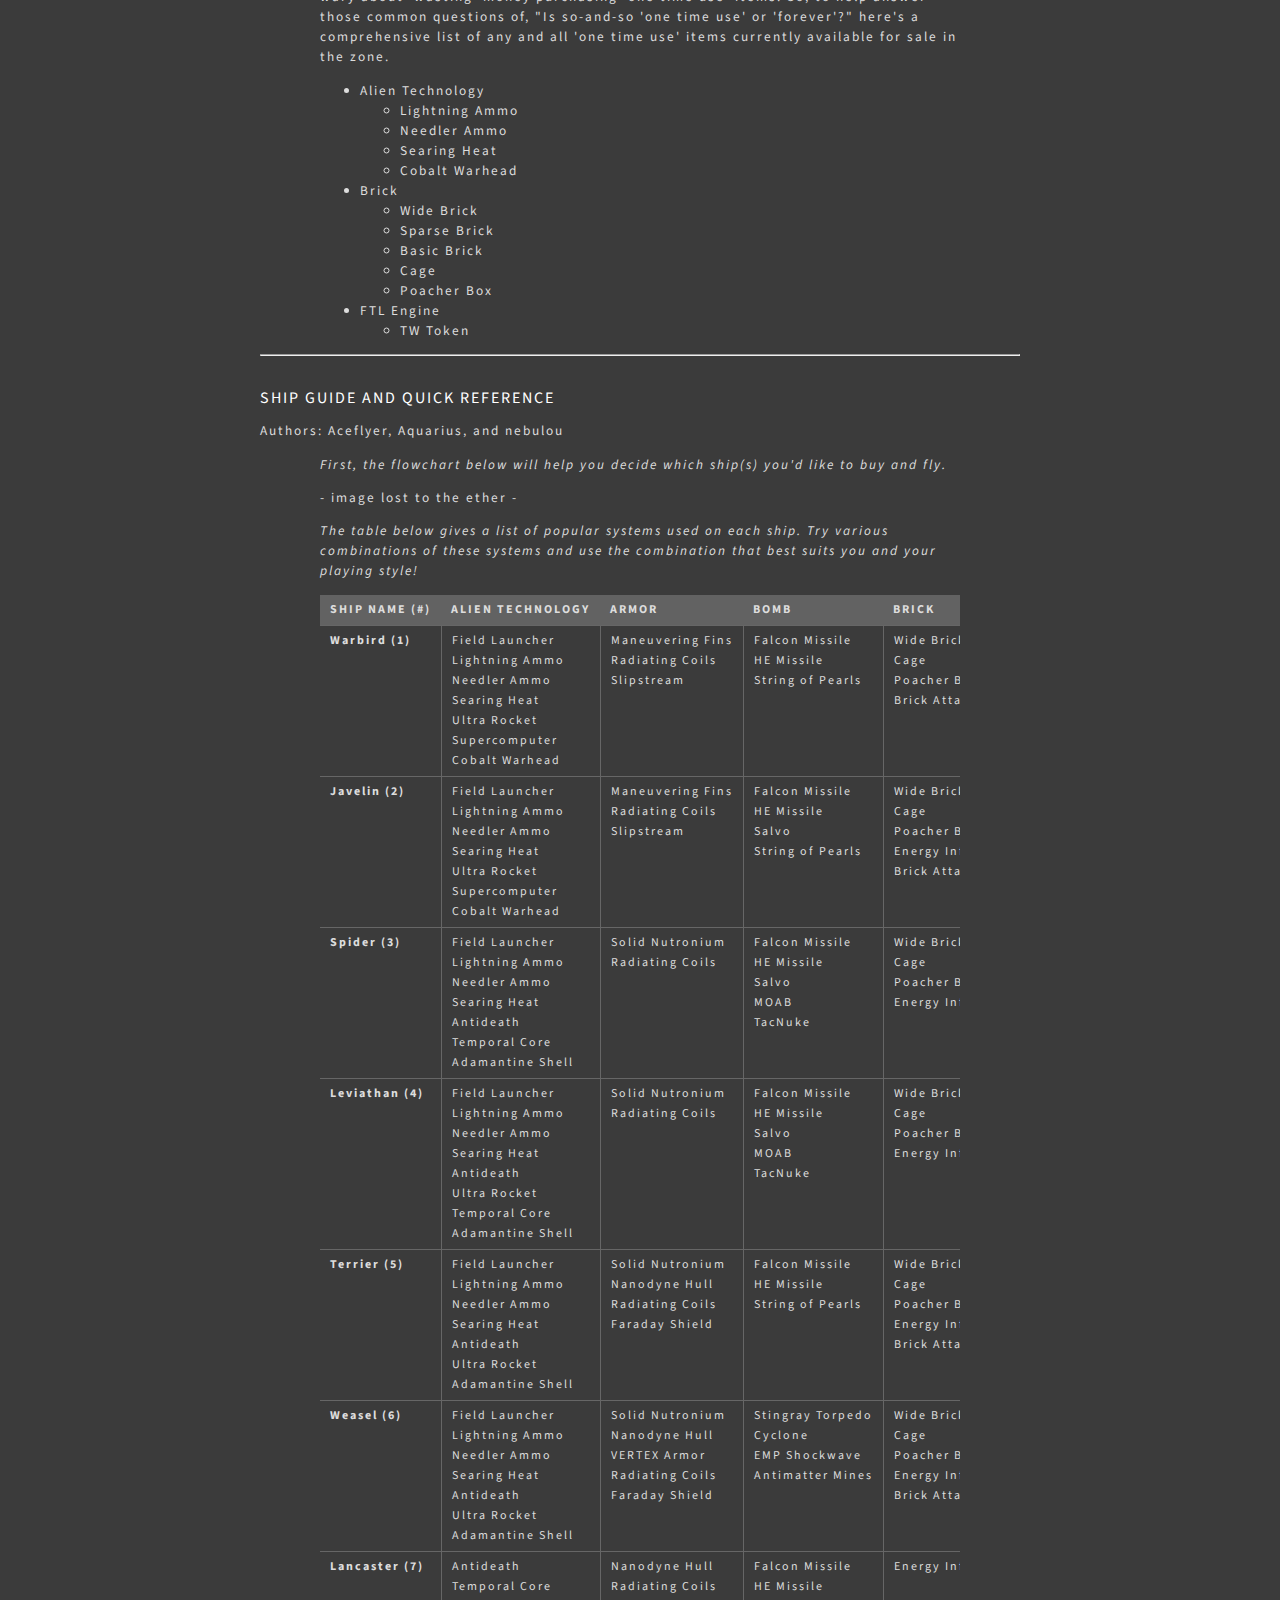
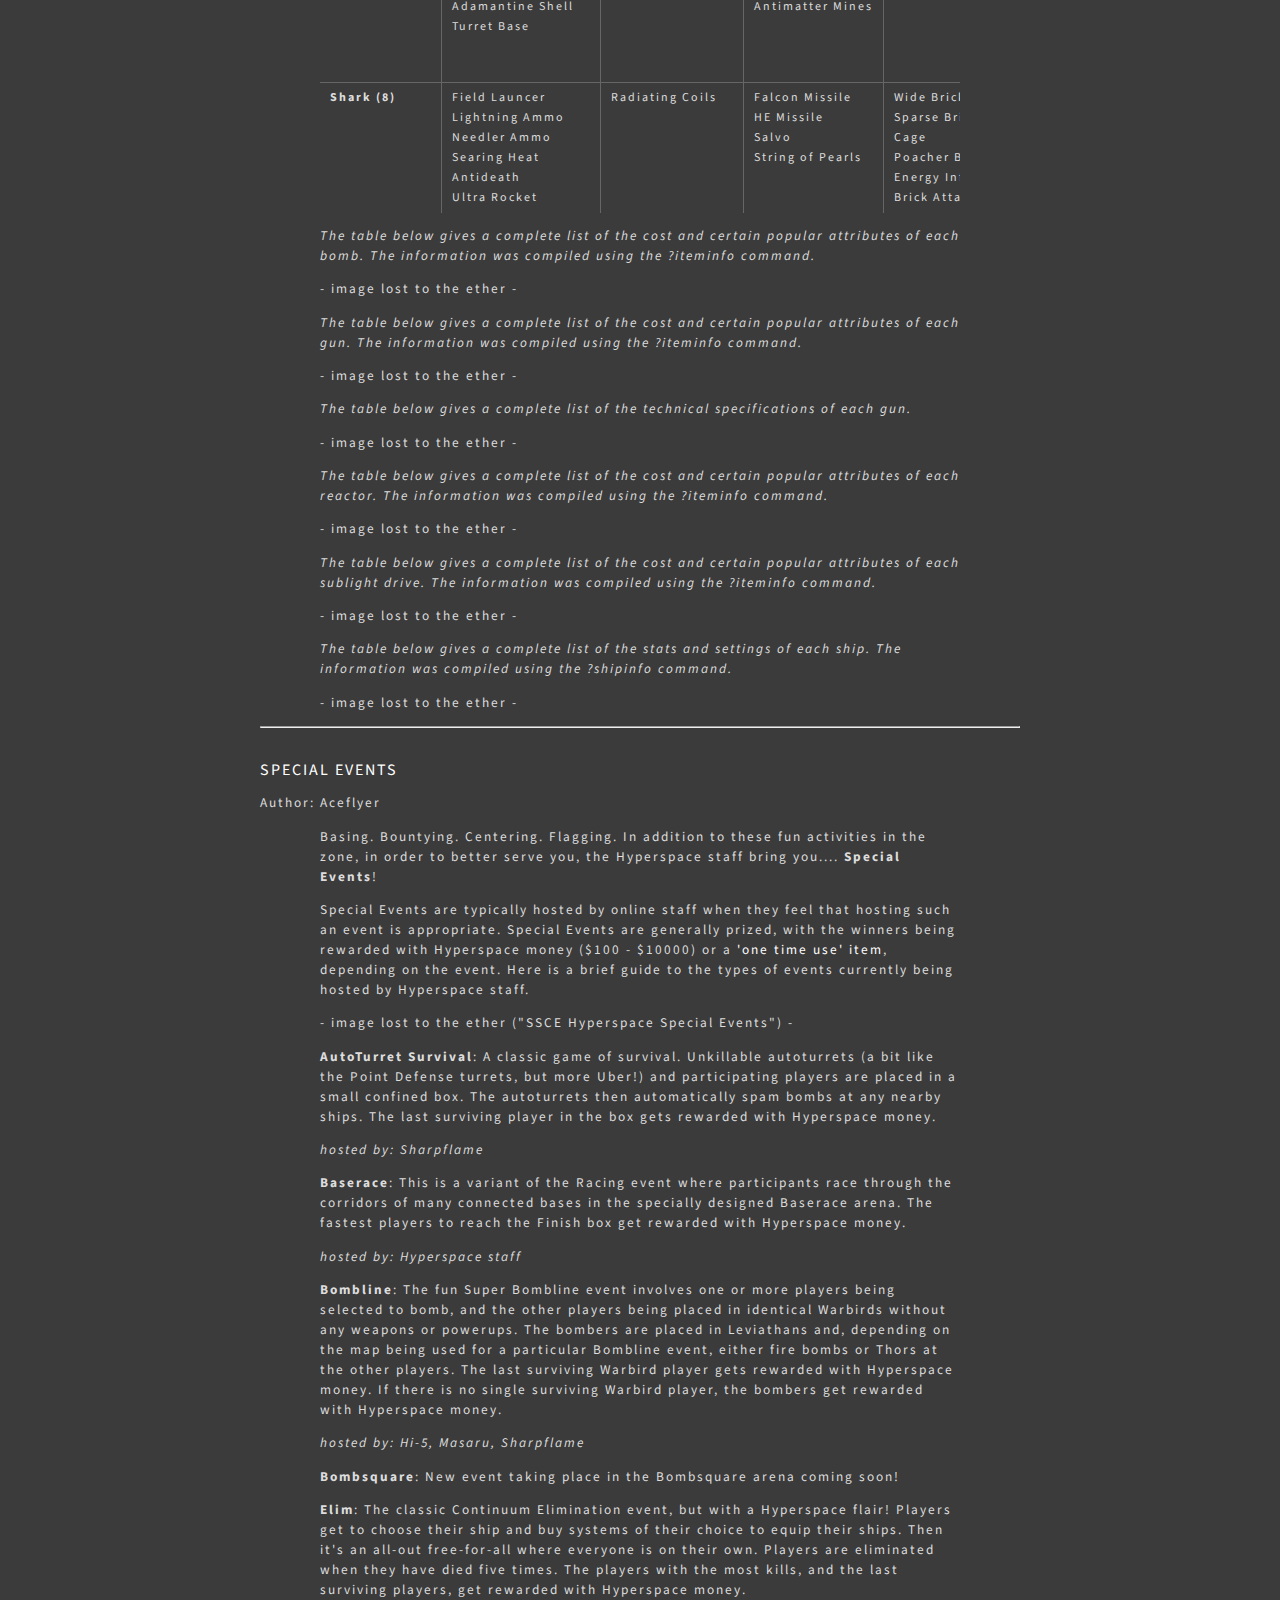
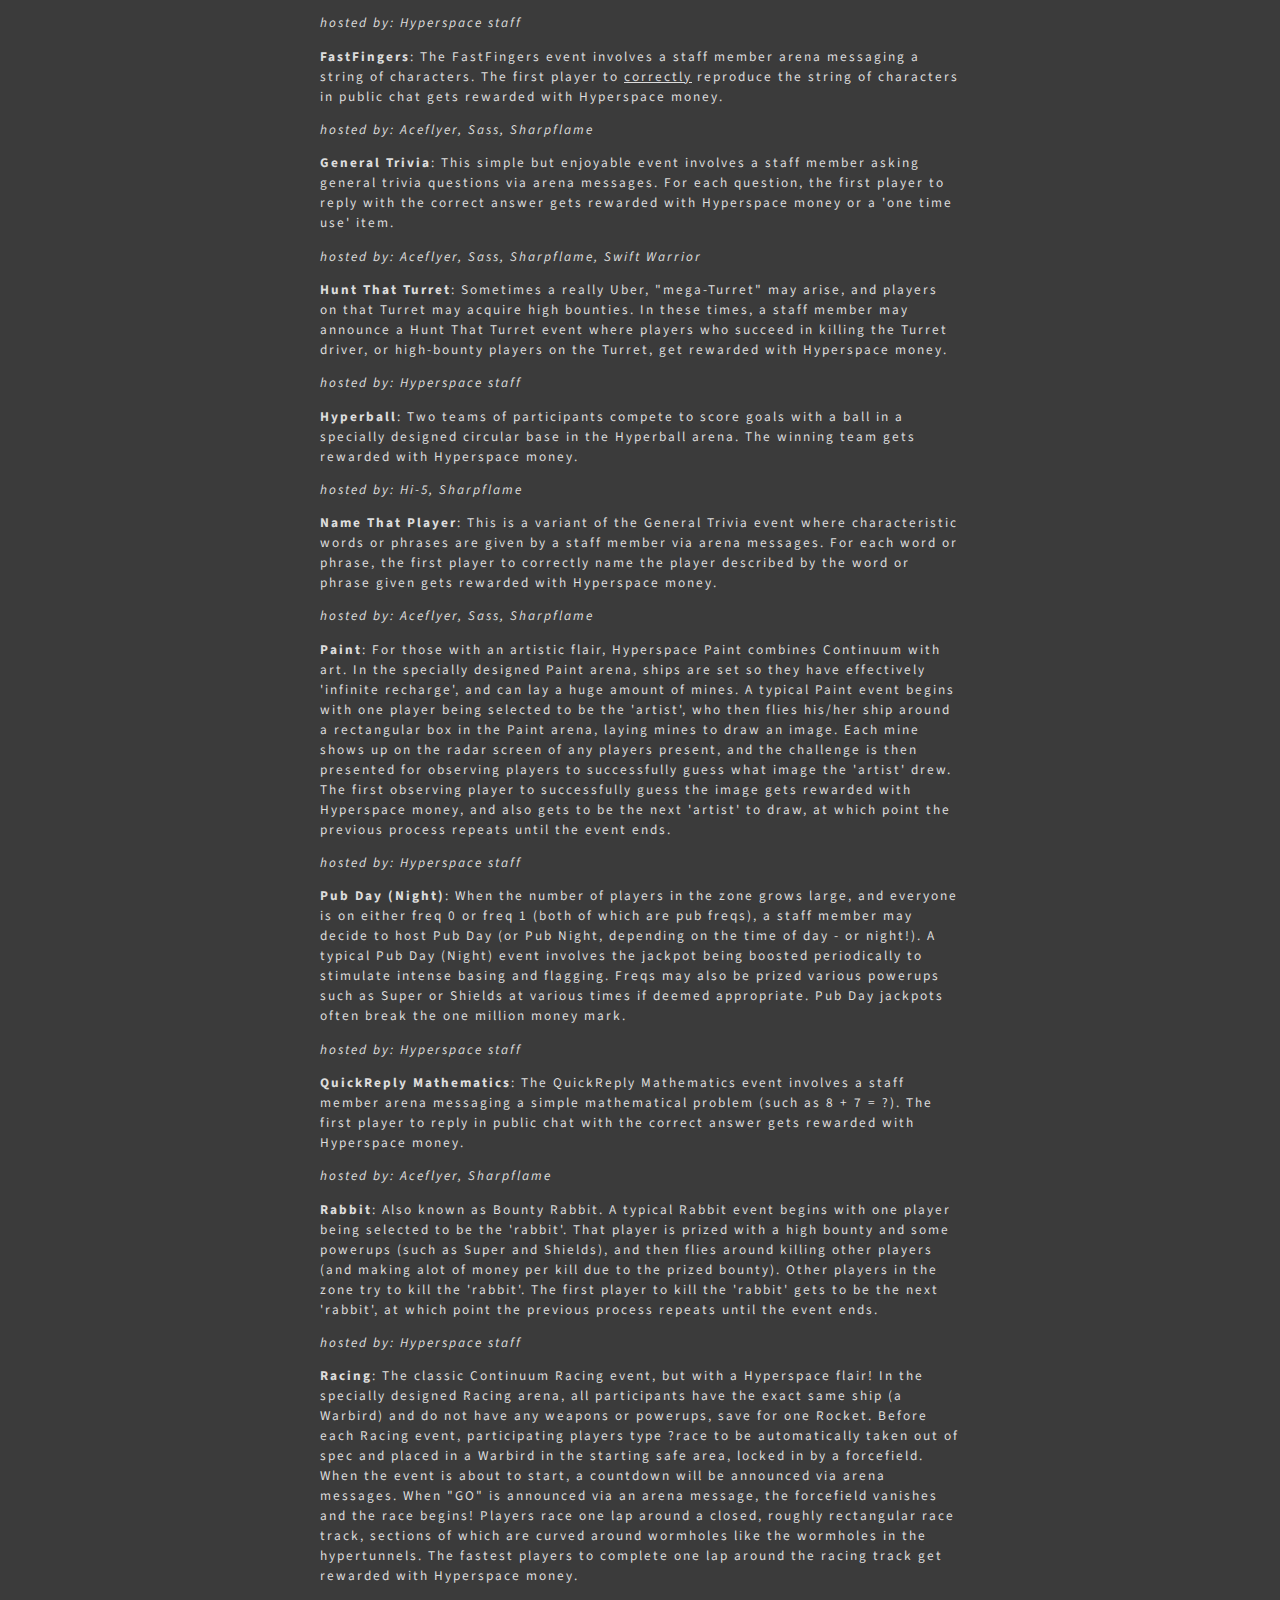
==== commit a36d4f87: "Finished legacy articles" ====
--- a/articles.html
+++ b/articles.html
@@ -26,12 +26,10 @@
             </tr>
           </thead>
           <tbody>
-            <!--
-            <tr>
-              <td>A Newbie's Guide to Hyperspace</td>
-              <td></td>
-            </tr>
-            -->
+            <tr>
+              <td><a href="#article2">A Newbie's Guide to Hyperspace</a></td>
+              <td>Boldot, Aceflyer</td>
+            </tr>
             <tr>
               <td><a href="#article4">Cobalt Warhead Guide</a></td>
               <td>Aceflyer</td>
@@ -58,15 +56,15 @@
             </tr>
             <tr>
               <td><a href="#article9">Special Events</a></td>
-              <td></td>
+              <td>Aceflyer</td>
             </tr>
             <tr>
               <td><a href="#article10">Utilities</a></td>
-              <td></td>
+              <td>Aceflyer</td>
             </tr>
             <tr>
               <td><a href="#article11">General Tips</a></td>
-              <td></td>
+              <td>Aceflyer</td>
             </tr>
             <tr>
               <td><a href="#article12">Zone Rules</a></td>
@@ -74,14 +72,98 @@
             </tr>
             <tr>
               <td><a href="#article13">Chatnut</a></td>
-              <td></td>
+              <td>Dr Brain</td>
             </tr>
             <tr>
               <td><a href="#article14">All About Armor</a></td>
-              <td></td>
+              <td>Aceflyer, Bomook, Dr Brain</td>
             </tr>
           </tr>
         </table>
+      </div>
+      <hr>
+      <a name="article3"></a>
+      <h2>A Newbie's Guide to Hyperspace</h2>
+      <p>Author: Boldot<br>Revised by: Aceflyer</p>
+      <div class="tut">
+        <p><b>Welcome to Hyperspace,</b> one of, if not THE greatest zone in Continuum!</p>
+        <p>This guide is mostly intended to answer the question, "How do I play this zone?" as well as the many many subsequent questions following that.</p>
+        <p>Before you start playing, you should know a few things about how Hyperspace works.</p>
+        <p><b>Money and Experience:</b><br>This zone uses money and experience (abbreviated as 'exp' in the zone) as a means to customize your ship(s). In the buy menu (type ?buy to view) you can see just how many things you can customize for each ship. You start out with $5000 and 0 exp. Money is earned by killing other ships, winning flagging games, and, occasionally, winning in an event. The amount of money you earn for each kill is based on your bounty, the bounty of the player you killed, and the difference in exp between you and that of the player you killed. What you need to remember is that the higher your bounty, and the higher the bounty of the players you kill, the more money you get. Exp is earned in the same ways money is, but how much exp you receive for each kill is based solely upon the difference in exp between you and that of the player you killed. The maximum amount of exp you can get from a single kill is 6, and the minimum is 0. However, there is no maximum amount of money that can be earned from a single kill.</p>
+        <p><b>Purchasing:</b><br>Now that you know how the money system works, you can go buy something!<br>There are five different stores in Hyperspace, four of which are in the center area, and where you will buy the majority of the items you will need for your ships. Ships themselves are bought while in spectator mode.</p>
+        <ul>
+          <li>D1's Hardware Store (I14; lower left corner of center) sells Sensors, Utilities, Bricks, and Converters</li>
+          <li>Mook's Guns (M7; upper right corner of center) sells Guns and Bombs</li>
+          <li>Muskrat's Misc Junk (I7; upper left corner of center) sells Reactor Plants and Armor</li>
+          <li>Scrap & Salvage (K4; center upper side of Sector 8) sells Alien Technology</li>
+          <li>The Cat's Engine Cache (G11; center left side of center) sells Sublight Drives and FTL Engines</li>
+        </ul>
+        <p>When you want to buy something in a certain category, you need to head to one of the above stores. (A few items that don't have an assigned item type are exceptions: they can be bought from anywhere in the zone.) Type ?money to view how much money and exp you have. Type ?buy to view the main buy menu. It will show you all of the categories of items available. To look at the items in a particular category, type ?buy [category] (e.g., ?buy guns or ?buy bombs). Type ?buy [item name] to actually buy a particular item. If you aren't in the correct store, you will be told which store to go to to buy that item. If you don't have enough money and/or exp to buy the item in question, you will be told how much more money and/or exp you need before you can buy the item. If you are already in the correct store and you have enough money and exp to buy the item in question, the item will be added to your ship, and the buy price of that item will be deducted from your total money (nothing will be deducted from your total exp). To see more information on a particular item, type ?iteminfo [item name] and you will find out all you could want to know about the item in question (e.g., energy use, gun/bomb level, bounce, shrap, ... etc.)</p>
+        <p>There are some restrictions on buying things. You can have a maximum of one item from each category (e.g., up to one Gun, up to one Bomb, etc.) on your ship, except that you can have:</p>
+        <ul>
+          <li>Up to one Alien Technology and one Field Ammo (namely, Lightning Ammo, Needler Ammo, and Searing Heat).</li>
+          <ul>
+            <li>Note that a Field Launcher (an Alien Technology item which will take up that one Alien Technology spot) is required in order to use Field Ammo.</li>
+            <li>This means that if you have some other Alien Technology item (besides Field Launcher) on a given ship, you'll still be able to have one Field Ammo on that ship, but you won't be able to use the Field.</li>
+          </ul>
+          <li>Up to one Brick, unless you choose Basic Brick, in which case you can have up to two Basic Bricks.</li>
+          <ul>
+            <li>Note that you can only have up to two Basic Bricks; you cannot have one Basic Brick and one other Brick item (e.g., a Wide Brick, or Energy Infusion) on any given ship.</ul>
+          </ul>
+          <li>Up to one FTL Engine and up to six TW Tokens.</li>
+          <li>Up to three Utilities and up to two Sensors.</li>
+          <ul>
+            <li>Note that either of the above can be changed if you buy a Converter: Extra Utility makes it so you can have up to five Utilities and up to one Sensor, and Sensor Pod makes it so you can have up to two Utilities and up to four Sensors.</li>
+            <li>You can, of course, only carry up to one Converter at a time, so you cannot simultaneously have Extra Utility and Sensor Pod on a given ship.</li>
+          </ul>
+        </ul>
+        <p>In the Alien Technology category are some very special items: Fields and Antideath. Fields are friendly areas of space that shoot bullets at every single enemy player that enters that section of space. Fields require a special Alien Technology item, Field Launcher, to use (except for one type of Field, but that's covered soon.) You can buy certain types of Field Ammo to use with Field Launcher, each with a different bullet strength, duration, and size (generally, the larger a Field is, the longer it lasts, and the weaker the bullets it fires are.) To place a Field (when you have a Field Launcher as well as a Field Ammo), type ?field and the Field will appear, centered around your ship.
+Antideath is a very unique item that will, up to once per sixty seconds, make you respawn right where you died (instead of in the center safe).
+
+All the items in the Brick category are one-time use only, except for two special permanent items. The one-time use Bricks are 'standard' Continuum Bricks and are pretty self-explanatory. The two special permanent items are a bit more interesting:
+Brick Attack is a permanent item that gives you one Field per life. The Field you get with Brick Attack is much smaller and lasts much shorter than any of the Fields categorized under Field Ammo (which you need to have a Field Launcher to use), but unlike with the other Fields, Brick Attack is permanent (i.e. one per life), not one-time use only. Also, you do not need to have a Field Launcher to use Brick Attack, and you can have a Field Launcher, a Field Ammo, and Brick Attack simultaneously.
+Energy Infusion is a permanent item that instantly gives you full energy when used.
+Gameplay:
+Killing people in the center is fairly self-explanatory, but to maximize the money you get per kill, there are a few things you can do:
+Try not to die. This may seem to be a simple concept, but the money you get per kill increases with every single kill you make without dying.
+Try to stick close to other ships in your freq. This helps quite a bit with the "not-dying" concept, and also helps you earn more money even if you don't make a single kill. You get money from each of your freqmates' kills (up to half of the money they get if you are occupying the exact same space), so the more they kill, the more you earn as well.
+Don't start thinking you can just hide in a safe, pop out to get a kill, avoid dying by hiding more, and get a really nice bounty built up over time. While staying in a safe, if your bounty is higher than 10 (the default 'starting bounty'), it will slowly decrease (also, the greater your bounty the faster it will drop) back down to 10.
+Flagging usually involves one of the many bases scattered in sectors around the arena map. There are seven actual bases (in Sectors 1-7), which are basically glorified mazes designed for ship combat inside of them. Looking at the minimap, it looks impossible to get to anywhere outside the center area, but this is not so (this will be covered soon). There is one free publicly available way of getting to any section of the map. These are the hypertunnels, and they are quite a bit of fun.
+
+There are two kinds of frequencies (freqs) in this zone, public and private. Both have a maximum joinable size of 8 players. To get on a private frequency, type ?changeteam [freq name]:[password]. If you are the owner of a private freq, you may PM (private message) a player you don't want on your freq with ?freqkick and they will be removed from your freq.
+
+Lancasters are the only attachable ship in Hyperspace. This makes them very important for freqs trying to flag, as they act as an attaching point for all other ships. A common item that players try to get on their Lancasters is Summoner (an FTL Engine). It allows a player using a Lancaster to PM any person on their freq with ?summon to get them attached to their Lancaster instantly with their current energy intact (e.g., if they had full energy prior to being 'summoned', they retain full energy after getting attached to the Lancaster). What many Lancaster-using players do is type ?away ?summon which will automatically PM ?summon to anyone who PMs the Lancaster-using player. This allows freqmates to simply PM the Lancaster-using player they wish to attach to, and bam, there they are without any loss of energy from the attaching process.
+
+Faster Than Light (FTL) Travel:
+There are two access points, called jump gates, that lead to the hypertunnels, in the center area (located in the upper left corner and the lower right corner). To use these jump gates, simply fly over them while they are inactive, and you will start the activation process. It will show some activity, then the center will show red, which means it is now active and warping to the other terminal. Each jump gate has a single partner that it leads to, so every time you go in a certain jump gate, you will exit in the same place every time. On the other side of the jump gate, you will see that it is blue in the center, which means that it received activation from the opposite side, and people can warp from there to your side. Once inside the hypertunnels you can travel around the border of the entire map. As you fly around (go ahead, enjoy the insane speeds, it really is quite fun!) you will see jump gates dispersed around the hypertunnels. Each of these jump gates leads to a certain section, usually the closest sector to that gate. There are other, faster ways to get to other sectors, but each of these costs money, and are usually quite expensive.
+
+One thing that is fairly inexpensive is Transwarp (TW) - or rather, TW Tokens are inexpensive; TW Passes cost $1000000. Each TW Token costs $500 and is usable only once. One TW Token is used when you enter the Transwarp Hub and another is used when you leave the Transwarp Hub; hence, you will need two TW Tokens for a single Transwarp journey. You can enter the Transwarp Hub by typing ?tw, and once in it you can exit into any section of the map. Very quick and efficient! (Note: You can also access the Transwarp Hub without using ?tw, by simply flying into it from the 'outside' in Sector 8. In this case, a Transwarp journey would only cost you $500 (since you wouldn't use a Token in entering the Hub, since you effectively never enter the Hub for your journey. The usefulness of this 'cheaper' way of using Transwarp is limited, however, since to use it in this way you'd have to fly to Sector 8 first - typically, it would take around the same time to fly to your destination sector directly, and would be cheaper too since you wouldn't have to pay $500 to use Transwarp.)
+
+The other two methods of FTL travel are Jump Engines and ID Drives. Now, these are very fast and efficient, but they both have a chance of failing (depending on percentage of full energy of your ship when activating them - see the FTL Engine Failure page for more details on this), and destroying you (and nearby freqmates - although not nearby enemies) completely.
+
+ID Drives are, along with Transwarp, possibly one of the fastest ways to get from sector to sector. In an open space simply type ?id [sector number] (for [sector number], use 1 through 8, respectively, for each of the sectors besides the center area, and use c for the center area), and it will warp you to the ID tunnel, and once you reach the end of that, there you are!
+
+Jump engines simply take you to and from the hypertunnels very quickly. In an open space simply type ?jump and a jump portal will open up. If you enter this portal you will be warped to the other side. Unlike with ID Drives and Transwarp (which are both 'solo-use', i.e., they only affect you), other players (both your freqmates as well as enemies) as well as yourself can transit any portals opened by your Jump Engines.
+
+Ships:
+Now, you're probably thinking about the future, and what you should get. That is entirely up to you, and your playing style. But as far as ships go, here's an idea of what each ship is generally designed to do in this zone. The picture shows the size of each ship, and what comes with its purchase.
+Warbird: Small light gun fighter. Has really low energy, but a high recharge. Generally used by newer players as it is available from the start, and starts with one of its most-used Guns, the Pulse Laser. Made for high speeds and quick dodges. Mostly used in the center area as it doesn't have much energy to last in a base.
+Javelin: Small light bomber. Has slightly more energy than a Warbird, and somewhat less recharge. Harder to use than most ships because it requires greater dodging skills and aim to be highly successful. Made for dodging enemy fire while tossing bombs at them. Mostly used in the center area as it doesn't have much energy to last in a base.
+Spider: Heavy gunner. This big guy doesn't need to rely on quick dodges and fancy flying to kill. It has a good amount of energy, quite high recharge, and very high muzzle velocity. Made to shoot Guns, and lots of them. A good mix of use in bases and in the center area as it can last a long time in the center area, and pump out a lot of rounds into a base.
+Leviathan: Tank. This large ship has the highest energy possible, not the greatest of recharge, and possibly the fastest bombs around. This behemoth can't move very fast, but it doesn't need to. It is the only ship that has access to the powerful L3 bombs. It is used quite heavily in bases as it can take quite a bit of punishment before finally dying. Sometimes used in the center area, but doesn't deal well with large groups of enemies as it moves so incredibly slowly.
+Terrier: Versatility fighter. This medium-sized ship has midrange stats all the way around. Second highest energy, good recharge, good speed, good thrust, good gun speed, and decent bomb speed. The moniker "jack of all trades" is quite fitting for this ship. Has some of the greatest access to various items, so this ship is very customizable. Used everywhere due to its versatility.
+Weasel: Ship with EMP. This medium-sized ship has decent energy, good recharge, and decent speed/thrust. This ship is made for using its EMP bombs, and occasionally its decent velocity guns. Not the most nimble, but can hold its own. Is the only ship with EMP, and has triple bouncing bombs. Mostly used in bases so it can take advantage of its triple-bouncing EMP bombs.
+Lancaster: ZEE MOTHERSHIP! This giant of a ship is the only attachable ship available. It has the second highest energy and a good recharge. This ship is meant for basing, as that is almost entirely where you will see it. It is designed to be in a base, where other ships might attach to defend/attack. Not usually used in the center area, except for turreting, due to its very large size and poor maneuverability. Primarily uses burst in base as it has the highest burst shrap count of all ships, and secondly uses bombs for bomblines.
+Shark: That little annoying ship you can't hit. The smallest of all ships in the zone, this little guy is much like the Terrier in terms of its versatility, but not for the same reasons. Has an incredibly slow muzzle velocity, slow bomb speed, but has very high speeds itself. Gaining more use in bases, its small size prevents it from taking as much damage, its high speed lets it get through enemy lines, and its rapid item usage helps take care of the rest.
+For more detailed information on good systems for each ship as well as the exact stats for each ship, see the Ship Guide.
+
+Enjoy playing in Hyperspace, and don't forget to pay tribute by way of sacrifice to the Hyperspace God, energy vortex!</p>
+
+
+
+
+
+
       </div>
       <hr>
       <a name="article4"></a>
@@ -256,7 +338,7 @@
         <p>- image lost to the ether -</p>
         <p><i>The table below gives a list of popular systems used on each ship. Try various combinations of these systems and use the combination that best suits you and your playing style!</i></p>
         <div class="overflow">
-          <table cellspacing="0">
+          <table cellspacing="0" class="nowrap">
             <thead>
               <tr>
                 <th>Ship Name (#)</th>
@@ -312,6 +394,268 @@
                   Extra Speed<br>
                   Extra Thrust</td>
               </tr>
+              <tr>
+                <td>Javelin (2)</td>
+                <td>Field Launcher<br>
+                  Lightning Ammo<br>
+                  Needler Ammo<br>
+                  Searing Heat<br>
+                  Ultra Rocket<br>
+                  Supercomputer<br>
+                  Cobalt Warhead</td>
+                <td>Maneuvering Fins<br>
+                  Radiating Coils<br>
+                  Slipstream</td>
+                <td>Falcon Missile<br>
+                  HE Missile<br>
+                  Salvo<br>
+                  String of Pearls</td>
+                <td>Wide Brick<br>
+                  Cage<br>
+                  Poacher Box<br>
+                  Energy Infusion<br>
+                  Brick Attack</td>
+                <td>Sensor Pod<br>
+                  Extra Utility</td>
+                <td>ID Drives<br>
+                  TW Pass</td>
+                <td>Pulse Laser<br>
+                  Flechette Gun<br>
+                  Shrap Booster</td>
+                <td>Compression Core</td>
+                <td>Enhanced Sensors<br>
+                  Combat Sensors<br>
+                  Extended Sensors<br>
+                  Energy Scanner</td>
+                <td>Retro Rockets<br>
+                  IceFire<br>
+                  Semiwarp Burners</td>
+                <td>Tunnel Runner<br>
+                  Siege Pack<br>
+                  Extra Speed<br>
+                  Extra Thrust</td>
+              </tr>
+              <tr>
+                <td>Spider (3)</td>
+                <td>Field Launcher<br>
+                  Lightning Ammo<br>
+                  Needler Ammo<br>
+                  Searing Heat<br>
+                  Antideath<br>
+                  Temporal Core<br>
+                  Adamantine Shell</td>
+                <td>Solid Nutronium<br>
+                  Radiating Coils</td>
+                <td>Falcon Missile<br>
+                  HE Missile<br>
+                  Salvo<br>
+                  MOAB<br>
+                  TacNuke</td>
+                <td>Wide Brick<br>
+                  Cage<br>
+                  Poacher Box<br>
+                  Energy Infusion</td>
+                <td>Extra Utility</td>
+                <td>ID Drives<br>
+                  TW Pass</td>
+                <td>Pulse Laser<br>
+                  Beam Array<br>
+                  Shredder<br>
+                  Disruptor</td>
+                <td>ESPER System<br>
+                  Mezon Capacitor<br>
+                  ZPM</td>
+                <td>Enhanced Sensors<br>
+                  Energy Scanner</td>
+                <td>Nuclear Booster</td>
+                <td>Close Combat<br>
+                  Gravity Trap<br>
+                  Active Camo<br>
+                  Extra Rotation</td>
+              </tr>
+              <tr>
+                <td>Leviathan (4)</td>
+                <td>Field Launcher<br>
+                  Lightning Ammo<br>
+                  Needler Ammo<br>
+                  Searing Heat<br>
+                  Antideath<br>
+                  Ultra Rocket<br>
+                  Temporal Core<br>
+                  Adamantine Shell</td>
+                <td>Solid Nutronium<br>
+                  Radiating Coils</td>
+                <td>Falcon Missile<br>
+                  HE Missile<br>
+                  Salvo<br>
+                  MOAB<br>
+                  TacNuke</td>
+                <td>Wide Brick<br>
+                  Cage<br>
+                  Poacher Box<br>
+                  Energy Infusion</td>
+                <td>Extra Utility</td>
+                <td>ID Drives<br>
+                  TW Pass</td>
+                <td>Pulse Laser<br>
+                  Phaser<br>
+                  Shrap Booster<br>
+                  Point Defense</td>
+                <td>Mezon Capacitor<br>
+                  ZPM</td>
+                <td>Enhanced Sensors</td>
+                <td>Overthruster<br>
+                  Nuclear Booster</td>
+                <td>Close Combat<br>
+                  Gravity Trap<br>
+                  Active Camo<br>
+                  Siege Pack<br>
+                  Extra Rotation</td>
+              </tr>
+              <tr>
+                <td>Terrier (5)</td>
+                <td>Field Launcher<br>
+                  Lightning Ammo<br>
+                  Needler Ammo<br>
+                  Searing Heat<br>
+                  Antideath<br>
+                  Ultra Rocket<br>
+                  Adamantine Shell</td>
+                <td>Solid Nutronium<br>
+                  Nanodyne Hull<br>
+                  Radiating Coils<br>
+                  Faraday Shield</td>
+                <td>Falcon Missile<br>
+                  HE Missile<br>
+                  String of Pearls</td>
+                <td>Wide Brick<br>
+                  Cage<br>
+                  Poacher Box<br>
+                  Energy Infusion<br>
+                  Brick Attack</td>
+                <td>Extra Utility</td>
+                <td>Jump Engines<br>
+                  TW Pass</td>
+                <td>Pulse Laser<br>
+                  Flechette Gun<br>
+                  Shredder<br>
+                  Phaser</td>
+                <td>Compression Core<br>
+                  Quantum Reactor</td>
+                <td>Enhanced Sensors<br>
+                  Energy Scanner</td>
+                <td>Nuclear Booster<br>
+                  H2 Ramscoop</td>
+                <td>Close Combat<br>
+                  Gravity Trap<br>
+                  Gataway Pack<br>
+                  Tunnel Runner<br>
+                  Siege Pack</td>
+              </tr>
+              <tr>
+                <td>Weasel (6)</td>
+                <td>Field Launcher<br>
+                  Lightning Ammo<br>
+                  Needler Ammo<br>
+                  Searing Heat<br>
+                  Antideath<br>
+                  Ultra Rocket<br>
+                  Adamantine Shell</td>
+                <td>Solid Nutronium<br>
+                  Nanodyne Hull<br>
+                  VERTEX Armor<br>
+                  Radiating Coils<br>
+                  Faraday Shield</td>
+                <td>Stingray Torpedo<br>
+                  Cyclone<br>
+                  EMP Shockwave<br>
+                  Antimatter Mines</td>
+                <td>Wide Brick<br>
+                  Cage<br>
+                  Poacher Box<br>
+                  Energy Infusion<br>
+                  Brick Attack</td>
+                <td>Extra Utility</td>
+                <td>Jump Engines<br>
+                  TW Pass</td>
+                <td>Pulse Laser<br>
+                  Flechette Gun<br>
+                  Beam Array<br>
+                  Phaser<br>
+                  Point Defense</td>
+                <td>ESPER System</td>
+                <td>Enhanced Sensors<br>
+                  Energy Scanner</td>
+                <td>H2 Ramscoop</td>
+                <td>Close Combat<br>
+                  Gravity Trap<br>
+                  Gataway Pack<br>
+                  Tunnel Runner<br>
+                  Siege Pack</td>
+              </tr>
+              <tr>
+                <td>Lancaster (7)</td>
+                <td>Antideath<br>
+                  Temporal Core<br>
+                  Adamantine Shell<br>
+                  Turret Base</td>
+                <td>Nanodyne Hull<br>
+                  Radiating Coils</td>
+                <td>Falcon Missile<br>
+                  HE Missile<br>
+                  Antimatter Mines</td>
+                <td>Energy Infusion</td>
+                <td>Extra Utility</td>
+                <td>Summoner</td>
+                <td>Shrap Booster<br>
+                  Point Defense</td>
+                <td>Mezon Capacitor<br>
+                  ZPM</td>
+                <td>Enhanced Sensors</td>
+                <td>Nuclear Booster<br>
+                  H2 Ramscoop</td>
+                <td>Close Combat<br>
+                  Gravity Trap<br>
+                  Gataway Pack<br>
+                  Active Camo<br>
+                  Tunnel Runner<br>
+                  Siege Pack</td>
+              </tr>
+              <tr>
+                <td>Shark (8)</td>
+                <td>Field Launcer<br>
+                  Lightning Ammo<br>
+                  Needler Ammo<br>
+                  Searing Heat<br>
+                  Antideath<br>
+                  Ultra Rocket</td>
+                <td>Radiating Coils</td>
+                <td>Falcon Missile<br>
+                  HE Missile<br>
+                  Salvo<br>
+                  String of Pearls</td>
+                <td>Wide Brick<br>
+                  Sparse Brick<br>
+                  Cage<br>
+                  Poacher Box<br>
+                  Energy Infusion<br>
+                  Brick Attack</td>
+                <td>Extra Utility</td>
+                <td>ID Drives<br>
+                  TW Pass</td>
+                <td>Pulse Laser<br>
+                  Shredder<br>
+                  Phaser</td>
+                <td>ESPER System</td>
+                <td>Enhanced Sensors</td>
+                <td>Retro Rockets<br>
+                  IceFire</td>
+                <td>Close Combat<br>
+                  Gravity Trap<br>
+                  Gataway Pack<br>
+                  Tunnel Runner<br>
+                  Siege Pack</td>
+              </tr>
             </tbody>
           </table>
         </div>
@@ -328,6 +672,280 @@
         <p><i>The table below gives a complete list of the stats and settings of each ship. The information was compiled using the ?shipinfo command.</i></p>
         <p>- image lost to the ether -</p>
       </div>
+      <hr>
+      <a name="article9"></a>
+      <h2>Special Events</h2>
+      <p>Author: Aceflyer</p>
+      <div class="tut">
+        <p>Basing. Bountying. Centering. Flagging. In addition to these fun activities in the zone, in order to better serve you, the Hyperspace staff bring you.... <b>Special Events</b>!</p>
+        <p>Special Events are typically hosted by online staff when they feel that hosting such an event is appropriate. Special Events are generally prized, with the winners being rewarded with Hyperspace money ($100 - $10000) or a <a href="#article7">'one time use' item</a>, depending on the event. Here is a brief guide to the types of events currently being hosted by Hyperspace staff.</p>
+        <p>- image lost to the ether ("SSCE Hyperspace Special Events") -</p>
+        <p><b>AutoTurret Survival</b>: A classic game of survival. Unkillable autoturrets (a bit like the Point Defense turrets, but more Uber!) and participating players are placed in a small confined box. The autoturrets then automatically spam bombs at any nearby ships. The last surviving player in the box gets rewarded with Hyperspace money.</p>
+        <p><i>hosted by: Sharpflame</i></p>
+        <p><b>Baserace</b>: This is a variant of the Racing event where participants race through the corridors of many connected bases in the specially designed Baserace arena. The fastest players to reach the Finish box get rewarded with Hyperspace money.</p>
+        <p><i>hosted by: Hyperspace staff</i></p>
+        <p><b>Bombline</b>: The fun Super Bombline event involves one or more players being selected to bomb, and the other players being placed in identical Warbirds without any weapons or powerups. The bombers are placed in Leviathans and, depending on the map being used for a particular Bombline event, either fire bombs or Thors at the other players. The last surviving Warbird player gets rewarded with Hyperspace money. If there is no single surviving Warbird player, the bombers get rewarded with Hyperspace money.</p>
+        <p><i>hosted by: Hi-5, Masaru, Sharpflame</i></p>
+        <p><b>Bombsquare</b>: New event taking place in the Bombsquare arena coming soon!</p>
+        <p><b>Elim</b>: The classic Continuum Elimination event, but with a Hyperspace flair! Players get to choose their ship and buy systems of their choice to equip their ships. Then it's an all-out free-for-all where everyone is on their own. Players are eliminated when they have died five times. The players with the most kills, and the last surviving players, get rewarded with Hyperspace money.</p>
+        <p><i>hosted by: Hyperspace staff</i></p>
+        <p><b>FastFingers</b>: The FastFingers event involves a staff member arena messaging a string of characters. The first player to <u>correctly</u> reproduce the string of characters in public chat gets rewarded with Hyperspace money.</p>
+        <p><i>hosted by: Aceflyer, Sass, Sharpflame</i></p>
+        <p><b>General Trivia</b>: This simple but enjoyable event involves a staff member asking general trivia questions via arena messages. For each question, the first player to reply with the correct answer gets rewarded with Hyperspace money or a 'one time use' item.</p>
+        <p><i>hosted by: Aceflyer, Sass, Sharpflame, Swift Warrior</i></p>
+        <p><b>Hunt That Turret</b>: Sometimes a really Uber, "mega-Turret" may arise, and players on that Turret may acquire high bounties. In these times, a staff member may announce a Hunt That Turret event where players who succeed in killing the Turret driver, or high-bounty players on the Turret, get rewarded with Hyperspace money.</p>
+        <p><i>hosted by: Hyperspace staff</i></p>
+        <p><b>Hyperball</b>: Two teams of participants compete to score goals with a ball in a specially designed circular base in the Hyperball arena. The winning team gets rewarded with Hyperspace money.</p>
+        <p><i>hosted by: Hi-5, Sharpflame</i></p>
+        <p><b>Name That Player</b>: This is a variant of the General Trivia event where characteristic words or phrases are given by a staff member via arena messages. For each word or phrase, the first player to correctly name the player described by the word or phrase given gets rewarded with Hyperspace money.</p>
+        <p><i>hosted by: Aceflyer, Sass, Sharpflame</i></p>
+        <p><b>Paint</b>: For those with an artistic flair, Hyperspace Paint combines Continuum with art. In the specially designed Paint arena, ships are set so they have effectively 'infinite recharge', and can lay a huge amount of mines. A typical Paint event begins with one player being selected to be the 'artist', who then flies his/her ship around a rectangular box in the Paint arena, laying mines to draw an image. Each mine shows up on the radar screen of any players present, and the challenge is then presented for observing players to successfully guess what image the 'artist' drew. The first observing player to successfully guess the image gets rewarded with Hyperspace money, and also gets to be the next 'artist' to draw, at which point the previous process repeats until the event ends.</p>
+        <p><i>hosted by: Hyperspace staff</i></p>
+        <p><b>Pub Day (Night)</b>: When the number of players in the zone grows large, and everyone is on either freq 0 or freq 1 (both of which are pub freqs), a staff member may decide to host Pub Day (or Pub Night, depending on the time of day - or night!). A typical Pub Day (Night) event involves the jackpot being boosted periodically to stimulate intense basing and flagging. Freqs may also be prized various powerups such as Super or Shields at various times if deemed appropriate. Pub Day jackpots often break the one million money mark.</p>
+        <p><i>hosted by: Hyperspace staff</i></p>
+        <p><b>QuickReply Mathematics</b>: The QuickReply Mathematics event involves a staff member arena messaging a simple mathematical problem (such as 8 + 7 = ?). The first player to reply in public chat with the correct answer gets rewarded with Hyperspace money.</p>
+        <p><i>hosted by: Aceflyer, Sharpflame</i></p>
+        <p><b>Rabbit</b>: Also known as Bounty Rabbit. A typical Rabbit event begins with one player being selected to be the 'rabbit'. That player is prized with a high bounty and some powerups (such as Super and Shields), and then flies around killing other players (and making alot of money per kill due to the prized bounty). Other players in the zone try to kill the 'rabbit'. The first player to kill the 'rabbit' gets to be the next 'rabbit', at which point the previous process repeats until the event ends.</p>
+        <p><i>hosted by: Hyperspace staff</i></p>
+        <p><b>Racing</b>: The classic Continuum Racing event, but with a Hyperspace flair! In the specially designed Racing arena, all participants have the exact same ship (a Warbird) and do not have any weapons or powerups, save for one Rocket. Before each Racing event, participating players type ?race to be automatically taken out of spec and placed in a Warbird in the starting safe area, locked in by a forcefield. When the event is about to start, a countdown will be announced via arena messages. When "GO" is announced via an arena message, the forcefield vanishes and the race begins! Players race one lap around a closed, roughly rectangular race track, sections of which are curved around wormholes like the wormholes in the hypertunnels. The fastest players to complete one lap around the racing track get rewarded with Hyperspace money.</p>
+        <p><i>hosted by: Hyperspace staff</i></p>
+        <p><b>Tetris</b>: A variety of competitive inter-player special events are hosted in the specially designed Tetris arena. Event winners get rewarded with Hyperspace money.</p>
+        <p><i>hosted by: Masaru, Sharpflame</i></p>
+        <p><b>Xmasmaze</b>: A holiday-themed event where participants work their way through an Xmas tree-shaped maze. The fastest players to complete the maze get rewarded with Hyperspace money.</p>
+        <p><i>hosted by: Sharpflame</i></p>
+      </div>
+      <hr>
+      <a name="article10"></a>
+      <h2>Utilities</h2>
+      <p>Author: Aceflyer</p>
+      <div class="tut">
+        <p>Bursts. Repels. Decoys. Thor's Hammers. Rockets. Portals. These items and more are available for purchase as Utilities in the zone. You can have up to 3 Utilities on any given ship, and up to 5 Utilities on any given ship if you buy Extra Utility (a Converter), which takes up your Converter slot as well as one of your two Sensor slots. Remember that if you have two of one kind of Utility, they still count as two Utilities. Hence, two Close Combats will count as two Utilities, two Getaway Packs will count as two Utilities, and so forth. Finally, rest assured... all Utilities are 'forever' items, meaning all of your Utility items will be restocked each time you respawn or are resurrected by Antideath.</p>
+        <ul>
+          <li>Close Combat ($7500) - <i>available on all ships</i></li>
+          <ul>
+            <li>Burst (+1)</li>
+            <li>Repel (+2)</li>
+          </ul>
+          <li>Gravity Trap ($10000) - <i>available on all ships</i></li>
+          <ul>
+            <li>Antiwarp</li>
+          </ul>
+          <li>Getaway Pack ($10000) - <i>available on ships 1, 2, 5, 6, 7, and 8</i></li>
+          <ul>
+            <li>Decoy (+1)</li>
+            <li>Rocket (+1)</li>
+            <li>Portal (+1)</li>
+          </ul>
+          <li>Active Camo ($15000) - <i>available on ships 3, 4, 5, 6, and 7</i></li>
+          <ul>
+            <li>Cloak</li>
+            <li>Stealth</li>
+          </ul>
+          <li>Tunnel Runner ($15000) - <i>available on ships 1, 2, 5, 6, 7, and 8</i></li>
+          <ul>
+            <li>Rocket (+2)</li>
+            <li>Portal (+1)</li>
+            <li>Increases your hypertunnel and ID tunnel speed.</li>
+          </ul>
+          <li>Siege Pack ($24000) - <i>available on all ships</i></li>
+          <ul>
+            <li>Burst (+1)</li>
+            <li>Thor's Hammer (+2)</li>
+          </ul>
+          <li>Extra Speed ($10000) - <i>available on all ships</i></li>
+          <ul>
+            <li>Increases your speed by 2.</li>
+            <li>Increases your maximum speed by 2.</li>
+            <li><span style="color: #ff0000">Reduces your thrust by 2.</span></li>
+          </ul>
+          <li>Extra Thrust ($10000) - <i>available on all ships</i></li>
+          <ul>
+            <li>Increases your thrust by 2.</li>
+            <li>Increases your maximum thrust by 2.</li>
+            <li><span style="color: #ff0000">Reduces your speed by 1.</span></li>
+          </ul>
+          <li>Extra Rotation ($10000) - <i>available on all ships</i></li>
+          <ul>
+            <li>Increases your rotation by 2.</li>
+          </ul>
+          <li>Supercomputer ($10000000) - <i>available on all ships</i></li>
+          <ul>
+            <li>Antiwarp</li>
+            <li>Cloak</li>
+            <li>Bomb Viewing on Radar</li>
+            <li>Energy Viewing</li>
+            <li>Mine Viewing on Radar</li>
+            <li>Stealth</li>
+            <li>X-Radar</li>
+          </ul>
+          <li>Turret Base ($100000) - <i>available on ship 7</i></li>
+          <ul>
+            <li><span style="color: #ff0000">Increases burst damage to 3000.</span></li>
+            <li>Rocket (+10)</li>
+            <li>Increases your speed by 5.</li>
+            <li>Increases your thrust by 5.</li>
+            <li>Increases your rotation by 3.</li>
+            <li>Increases your turret thrust to 1.</li>
+            <li>Increases your turret speed to 1.</li>
+          </ul>
+        </ul>
+      </div>
+      <hr>
+      <a name="article11"></a>
+      <h2>General Tips</h2>
+      <p>Author: Aceflyer</p>
+      <div class="tut">
+        <ul>
+          <li>You can cloak and/or stealth Warbirds and Javelins even though you cannot buy Active Camo on either ship. The way you do it is by buying a Supercomputer.</li>
+          <li>You can have a Spider or a Leviathan with rockets even though you cannot buy Getaway Packs or Tunnel Runner on either ship. The way you do it is by buying an Ultra Rocket.</li>
+          <li>Extra Utility uses up a Converter spot and a Sensor spot, but in return gives you two extra Utility spots (giving you a total of 5 Utility spots).</li>
+          <li>Likewise, Sensor Pod uses up a Converter spot and a Utility spot, but in return gives you two extra Sensor spots (giving you a total of 4 Sensor spots).</li>
+          <li>If you stay in too long, warp out, warp in (via ?summon'ing or by F7-attaching), or otherwise 'misbehave' in the ID tunnel, your ship will be destroyed by engine failure.</li>
+          <li>Gravity Trap does not block ?tw.</li>
+          <li>You cannot ?tw from the hypertunnels.</li>
+          <li>You cannot ?jump, ?tw, or ?id from inside the bases in Sectors 1 - 7.</li>
+          <li>You can ?tw or ?jump while carrying flags.</li>
+          <li>You can ?tw near walls and even in safes.</li>
+          <li>If you're in a Lancaster, using ?tw or ?id will kill any turrets that happen to be attached to you.</li>
+          <li>Each (additional) turret (yes, Point Defense counts as a turret) you get on your Lancaster decreases your speed (unless you have Turret Base, which cancels this effect out).</li>
+          <li>Each time you use ?tw, your bounty will be reset (to 10).</li>
+          <li>Cobalt Warheads and Thors can go through any normal walls; however, they are blocked (as in absorbed) by special 'thor-proof' 'double' walls. These walls partially enclose the flagrooms of the bases in Sectors 2, 3, 5, and 6, and make up the lower and right boundaries of the minibase in the center area.</li>
+          <li>Using repellers while in an enemy field will not protect you from the bullets shot at you by said enemy field.</li>
+          <li>According to ?iteminfo Close Combat, two Close Combats will give you 4 repels per life; however, the maximum number of repels any ship (except Lancaster) can have per life is 3, so that's how many repels you'll have per life if you get two Close Combats on any given ship (except for Lancaster, in which case you'll have 4 repels per life).</li>
+          <li>Turret Base gives you an awesome centering Lancaster, but beware of bursts: Turret Base increases burst damage to your ship, to the point that if you take even one burst, you'll be dead or very nearly dead. Even if you were at full energy.</li>
+          <li>According to ?iteminfo Turret Base, Turret Base will give you 10 rockets per life; however, the maximum number of rockets a Lancaster can have per life is 7, so that's how many rockets you'll have per life if you get Turret Base on a Lancaster.</li>
+          <li>You can ?sell Point Defense for what it costs to ?buy Point Defense, so you can effectively try it out risk-free.</li>
+          <li>Any kills Point Defense makes count as its kills, not as your kills.</li>
+          <li>The Point Defense turret cannot be killed, which is why it is programmed so it cannot accumulate bounty.</li>
+          <li>Even though the Point Defense turret uses L4 guns, your bombs (if they have shrapnel) will only have L1 shrapnel.</li>
+          <li>You cannot ?id or be ?summon'ed while carrying flags.</li>
+          <li>Slipstream increases your speed and maneuverability; however, it increases bullet and bomb damage to your ship.</li>
+          <li>VERTEX Armor is powerful armor; however, it increases the length of time your energy is frozen after you are EMP'd - hence, you actually become more sensitive/vulnerable to EMP bombs.</li>
+          <li>Disruptor and Shredder do almost exactly the same amount of damage per second (to the target) and drain almost exactly the same amount of energy per second (from the user).</li>
+          <li>However, since more people have "low energy gun armor" than "high energy gun armor," and since Disruptor also gives your bombs L3 shrapnel (whereas Shredder only gives your bombs L1 shrapnel), Disruptor is still a better gun than Shredder.</li>
+          <li>Plasma Cannon is, basically, an enhanced Shrap Booster. So there's no reason to get Shrap Booster on any ship you can get Plasma Cannon on.</li>
+          <li>The Sector 4-Sector 8 'transwarp' link allows flag-carrying ships to transit safely.</li>
+          <li>Flags dropped or neuted in the hypertunnels are randomly relocated throughout the center area. Hence, you cannot win a flag game by dropping flags in the hypertunnels.</li>
+        </ul>
+      </div>
+      <hr>
+      <a name="article12"></a>
+      <h2>Zone Rules</h2>
+      <div class="tut">
+        <p><b><i>Common sense applies to behavior that is not explicitly covered in the rules below. Punishment for each rule violation is at the discretion of the online Moderators.</i></b></p>
+        <ul>
+          <li>No cussing and/or swearing. Use language appropriate for younger players.</li>
+          <li>No "trade killing" or offering of free kills.</li>
+          <li>No spamming.</li>
+          <li>No using VIE/unauthorized Chatnet clients and/or bots.</li>
+          <li>No advertising of other Continuum zones.</li>
+          <li>No intentional team killing.</li>
+          <li>No exploiting server lag.</li>
+          <li>No exploiting server glitches and/or client glitches.</li>
+          <li>No using third-party cheat programs and/or utilities.</li>
+        </ul>
+      </div>
+      <hr>
+      <a name="article13"></a>
+      <h2>Chatnut</h2>
+      <p>Author: Dr Brain</p>
+      <div class="tut">
+        <p><i>If you want to download Chatnut to your computer, click <a href="posterity/SignedChatnut.jar">here</a>.</i></p>
+        <applet code="chatnut.gui.ChatnutApplet" archive="/web/20130101010822oe_/http://sshyperspace.net/SignedChatnut.jar" width="600" height="400"> You need Java!</applet>
+      </div>
+      <hr>
+      <a name="article14"></a>
+      <h2>All About Armor</h2>
+      <p>Authors: Aceflyer, Bomook, Dr Brain</p>
+      <div class="tut">
+        <p>A quick perusal of the ?buy armor menu shows one a staggering array of different Armors available for purchase and use. How can one select an optimal Armor for a particular ship setup without wasting tons of Hyperspace money buying and trying them all out, or investing a significant amount of time and brainpower trying to understand the ?iteminfo entries of each Armor? Easy! Just read this All About Armor guide, and you'll be able to choose your best Armor in a whiz! Oh, and by the way, rest assured... all Armors are 'forever' items, meaning they'll stay on your ship 'forever' (i.e. until you sell it). Finally, keep in mind... not all Armors actually 'protect' you... there are Armors that just make you faster and more maneuverable, and some Armors even increase the amount of damage you take from certain weapons. So read carefully! And have fun!</p>
+        <p>For more information about what parameters like "bullet damage" (bulletdamage), "bullet damage upgrade" (bulletdamageup), and "inactive shrap damage" (inactshrapdamage) mean, please refer to Information: Iteminfo and Shipstatus.</p>
+        <ul>
+          <li>Maneuvering Fins ($7500) - <em>available on ships 1, 2, 5, 6, 7, and 8</em>
+            <ul>
+              <li>Increases your speed by 1.</li>
+              <li>Increases your thrust by 1.</li>
+              <li>Increases your rotation by 1.</li>
+            </ul>
+          </li>
+          <li>Ablative Armor ($8000) - <em>available on all ships</em></li>
+            <ul>
+              <li>Reduces bullet damage to 110 (from 130).</li>
+            </ul>
+          <li>Exoskeleton ($11500) - <em>available on all ships</em></li>
+            <ul>
+              <li>Reduces bullet damage to 87 (from 130).</li>
+              <li><span style="color: #ff0000">Increases bullet damage upgrade to 100 (from 64).</span></li>
+            </ul>
+          <li>Aphasic Plating ($12000) - <em>available on all ships</em>
+            <ul>
+              <li><span style="color: #ff0000">Increases bullet damage to 140 (from 130).</span></li>
+              <li>Reduces bullet damage upgrade to 34 (from 64).</li>
+            </ul>
+          </li>
+          <li>Shock Matrix ($10000) - <em>available on all ships</em>
+            <ul>
+              <li>Reduces bomb damage to 650.</li>
+            </ul>
+          </li>
+          <li>Solid Nutronium ($50000) - <em>available on ships 3, 4, 5, and 6</em>
+            <ul>
+              <li>Reduces your speed by 1.</li>
+              <li>Reduces your thrust by 1.</li>
+              <li>Reduces your rotation by 1.</li>
+              <li>Reduces bomb damage to 650.</li>
+              <li>Reduces bullet damage to 110 (from 130).</li>
+            </ul>
+          </li>
+          <li>Nanodyne Hull ($25000) - <em>available on ships 5, 6, and 7</em>
+            <ul>
+              <li>Reduces bullet damage to 100 (from 130).</li>
+              <li>Reduces bullet damage upgrade to 50 (from 64).</li>
+              <li><span style="color: #ff0000">Increases bomb damage to 900.</span></li>
+              <li>Reduces shrap damage to 50% of bullet damage.</li>
+              <li>Increases burst damage to 375.</li>
+            </ul>
+          </li>
+          <li>VERTEX Armor ($55000) - <em>available on ship 6</em>
+            <ul>
+              <li>Reduces bullet damage to 55 (from 130).</li>
+              <li><span style="color: #ff0000">Increases bullet damage upgrade to 120 (from 64).</span></li>
+              <li><span style="color: #ff0000">Increases EMP shutdown time to 9 seconds.</span></li>
+            </ul>
+          </li>
+          <li>Radiating Coils ($7500) - <em>available on all ships</em>
+            <ul>
+              <li>Reduces inactive shrap damage to 1.</li>
+              <li>Reduces shrap damage to 25% of bullet damage.</li>
+              <li>Reduces burst damage to 100.</li>
+            </ul>
+          </li>
+          <li>Faraday Shield ($6000) - <em>available on all ships</em>
+            <ul>
+              <li>Reduces EMP shutdown time to 0.01 seconds.</li>
+              <li><span style="color: #ff0000">Increases EMP bomb damage to 60% of bomb damage.</span></li>
+            </ul>
+          </li>
+          <li>Slipstream ($50000) - <em>available on all ships</em>
+            <ul>
+              <li>Increases your speed by 3.</li>
+              <li>Increases your thrust by 3.</li>
+              <li>Increases your rotation by 1.</li>
+              <li><span style="color: #ff0000">Increases bullet damage to 150 (from 130).</span></li>
+              <li><span style="color: #ff0000">Increases bomb damage to 1000.</span></li>
+              <li>Increases your maximum speed by 1.</li>
+              <li>Increases your maximum thrust by 1.</li>
+            </ul>
+          </li>
+          <li>Adamantine Shell ($10000000) - <em>available on all ships</em>
+            <ul>
+              <li>Reduces bullet damage to 50 (from 130).</li>
+              <li><span style="color: #ff0000">Increases bullet damage upgrade to 100 (from 64).</span></li>
+              <li>Reduces bomb damage to 550.</li>
+            </ul>
+          </li>
+        </ul>
+      </div>
     </div>
   </div>
 </body>
